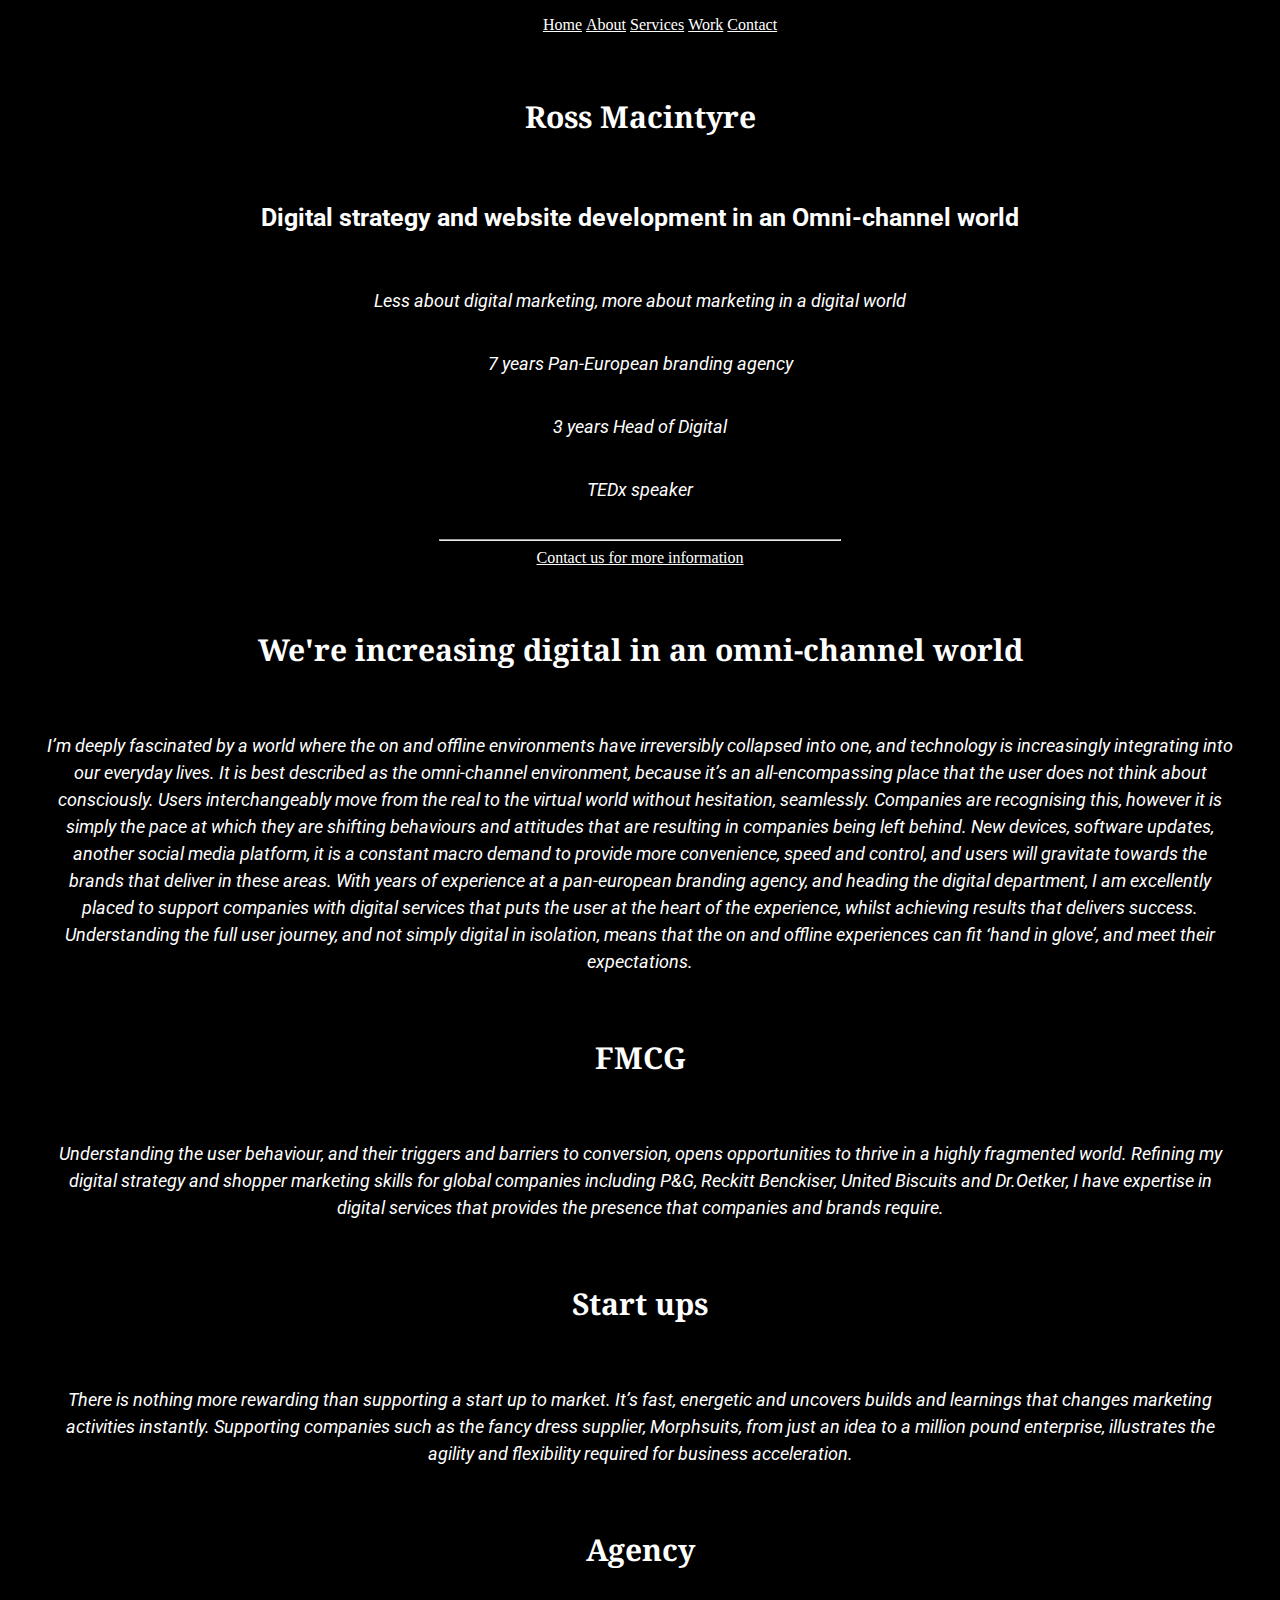
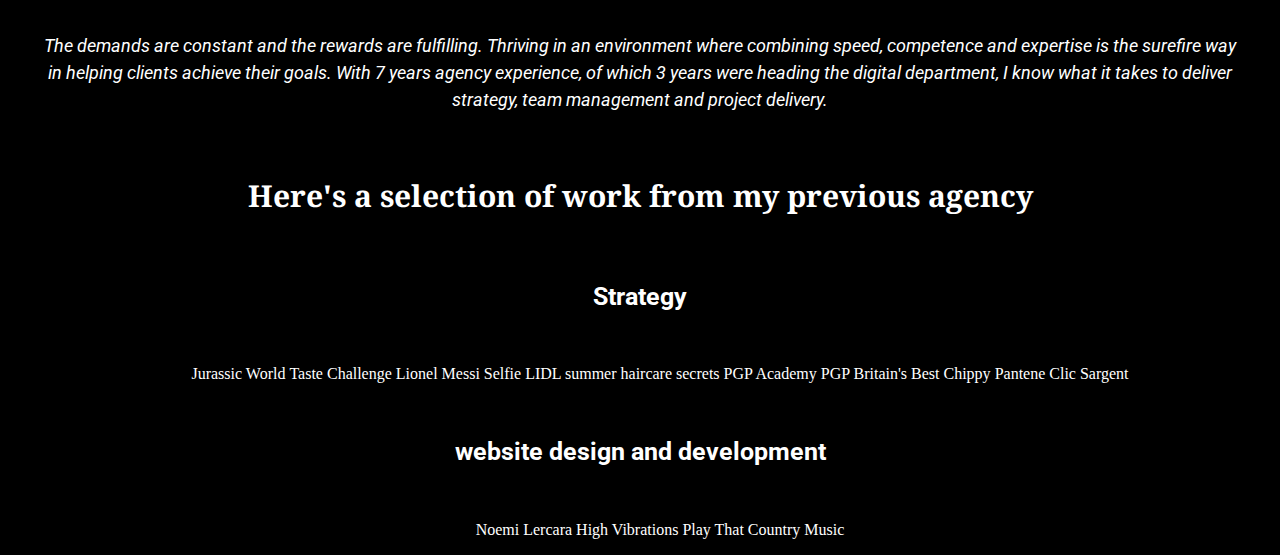
==== unit_4/index.html @ 25f8ea5f "content update" ====
<!DOCTYPE html>
<html>
<head>
	<title>Cool Blue Digital Consultancy</title>
	<link rel="stylesheet" type="text/css" href="css/style.css">
</head>
<body>
<ul>
  	<li><a href="#home">Home</a></li>
  	<li><a href="#about">About</a></li>
  	<li><a href="#services">Services</a></li>
  	<li><a href="#work">Work</a></li>
  	<li><a href="#contact">Contact</a></li>
</ul>
<h1>Ross Macintyre</h1>
<h2>Digital strategy and website development in an Omni-channel world</h2>
<p>Less about digital marketing, more about marketing in a digital world</p>
<p>7 years Pan-European branding agency</p>
<p>3 years Head of Digital</p>
<p>TEDx speaker</p>
<hr>
<a href="mailto:macintyrepr@hotmail.com?Subject=Hello%20there!">Contact us for more information</a>
<title>About</title>
<h1>We're increasing digital in an omni-channel world</h1>
<p>I’m deeply fascinated by a world where the on and offline environments have irreversibly collapsed into one, and technology is increasingly integrating into our everyday lives. 
It is best described as the omni-channel environment, because it’s an all-encompassing place that the user does not think about consciously. Users interchangeably move from the real to the virtual world without hesitation, seamlessly. Companies are recognising this, however it is simply the pace at which they are shifting behaviours and attitudes that are resulting in companies being left behind. New devices, software updates, another social media platform, it is a constant macro demand to provide more convenience, speed and control, and users will gravitate towards the brands that deliver in these areas.  
With years of experience at a pan-european branding agency, and heading the digital department, I am excellently placed to support companies with digital services that puts the user at the heart of the experience, whilst achieving results that delivers success. Understanding the full user journey, and not simply digital in isolation, means that the on and offline experiences can fit ‘hand in glove’, and meet their expectations.</p>
<title>Services</title>
<h1>FMCG</h1>
<p>Understanding the user behaviour, and their triggers and barriers to conversion, opens opportunities to thrive in a highly fragmented world. Refining my digital strategy and shopper marketing skills for global companies including P&G, Reckitt Benckiser, United Biscuits and Dr.Oetker, I have expertise in digital services that provides the presence that companies and brands require.</p>
<H1>Start ups</H1>
<p>There is nothing more rewarding than supporting a start up to market. It’s fast, energetic and uncovers builds and learnings that changes marketing activities instantly. Supporting companies such as the fancy dress supplier, Morphsuits, from just an idea to a million pound enterprise, illustrates the agility and flexibility required for business acceleration.</p>
<h1>Agency</h1>
<p>The demands are constant and the rewards are fulfilling. Thriving in an environment where combining speed, competence and expertise is the surefire way in helping clients achieve their goals. With 7 years agency experience, of which 3 years were heading the digital department, I know what it takes to deliver strategy, team management and project delivery.</p>
<title>Work</title>
<h1>Here's a selection of work from my previous agency</h1>
<h2>Strategy</h2>
<ol type="1">
  <li>Jurassic World</li>
  <li>Taste Challenge</li>
  <li>Lionel Messi Selfie</li>
  <li>LIDL summer haircare secrets</li>
  <li>PGP Academy</li>
  <li>PGP Britain's Best Chippy</li>
  <li>Pantene Clic Sargent</li>
</ol>
<h2>website design and development</h2>
<ol type="1">
  <li>Noemi Lercara</li>
  <li>High Vibrations</li>
  <li>Play That Country Music</li>
</body>
</html>
---- unit_4/css/style.css ----
@import url(https://fonts.googleapis.com/css?family=Roboto);
@import url(https://fonts.googleapis.com/css?family=Droid+Serif);
body {
	text-align: center;
	background: url("https://images.unsplash.com/photo-1431932441182-250651654c23?q=80&fm=jpg&s=dbb6cf32be2308d75f305480c96dcff8");
	background-position: center;
	background-repeat: no-repeat;
	background-size: cover;
	color: #fff;
	background-color: #000;
}
h1 {
	font-size: 30px;
	line-height: 1.5em;
	margin: 2em;
	font-family: 'Droid Serif', sans-serif;
}
h2 {
	font-size: 25px;
	line-height: 1.5em;
	margin: 2em;
	font-family: Roboto, sans-serif;
}
p {
	font-size: 18px;
	line-height: 1.5em;
	margin: 2em;
	font-style: italic;
	font-family: Roboto, sans-serif;
}
li {
    display: inline;
}
a {
    color: #fff;
}
hr {
	width: 400px;
}
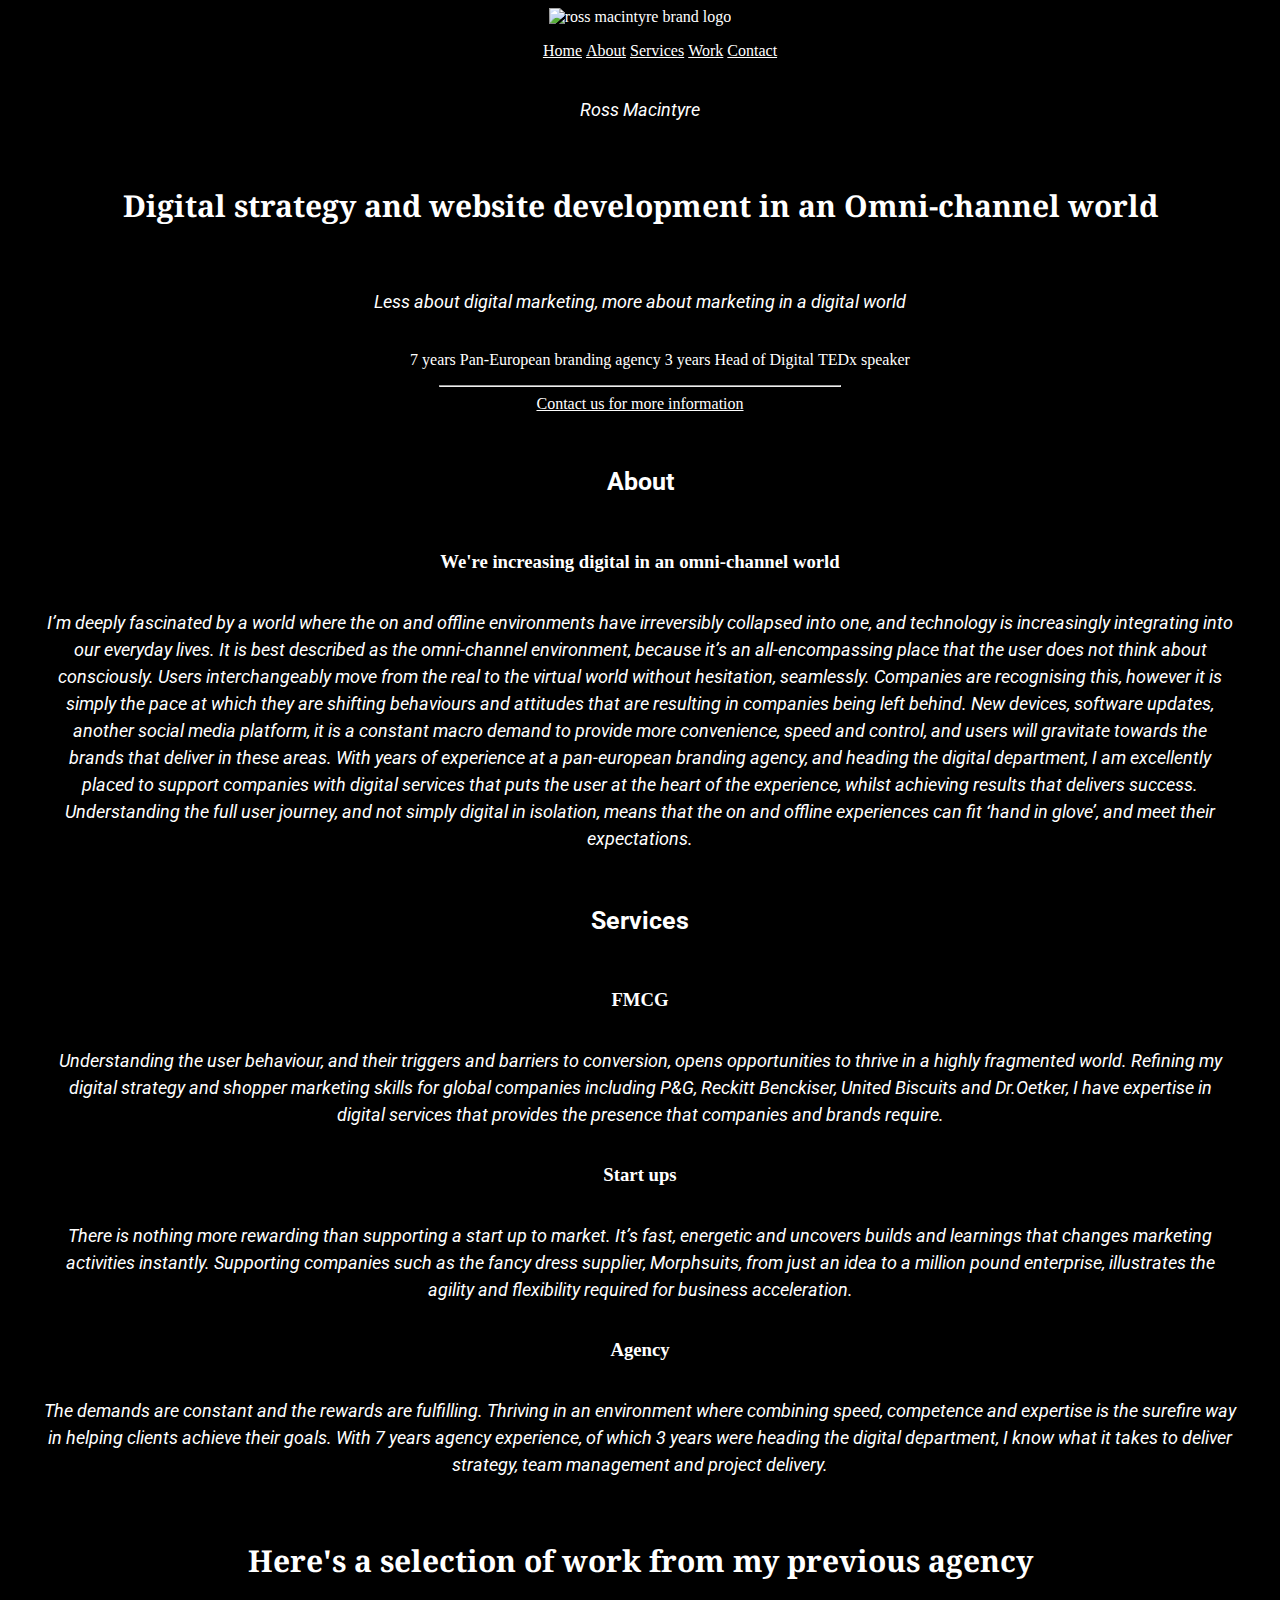
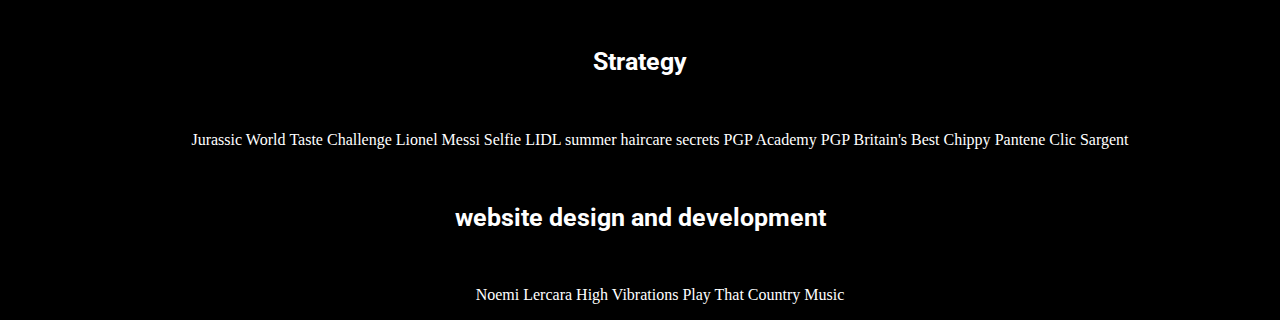
==== commit 752fdc65: "Update index.html" ====
--- a/unit_4/index.html
+++ b/unit_4/index.html
@@ -1,53 +1,72 @@
 <!DOCTYPE html>
 <html>
 <head>
-	<title>Cool Blue Digital Consultancy</title>
+	<meta charset="utf-8">
+	<title>Ross Macintyre — digital freelance</title>
 	<link rel="stylesheet" type="text/css" href="css/style.css">
 </head>
 <body>
-<ul>
-  	<li><a href="#home">Home</a></li>
-  	<li><a href="#about">About</a></li>
-  	<li><a href="#services">Services</a></li>
-  	<li><a href="#work">Work</a></li>
-  	<li><a href="#contact">Contact</a></li>
-</ul>
-<h1>Ross Macintyre</h1>
-<h2>Digital strategy and website development in an Omni-channel world</h2>
-<p>Less about digital marketing, more about marketing in a digital world</p>
-<p>7 years Pan-European branding agency</p>
-<p>3 years Head of Digital</p>
-<p>TEDx speaker</p>
-<hr>
-<a href="mailto:macintyrepr@hotmail.com?Subject=Hello%20there!">Contact us for more information</a>
-<title>About</title>
-<h1>We're increasing digital in an omni-channel world</h1>
-<p>I’m deeply fascinated by a world where the on and offline environments have irreversibly collapsed into one, and technology is increasingly integrating into our everyday lives. 
-It is best described as the omni-channel environment, because it’s an all-encompassing place that the user does not think about consciously. Users interchangeably move from the real to the virtual world without hesitation, seamlessly. Companies are recognising this, however it is simply the pace at which they are shifting behaviours and attitudes that are resulting in companies being left behind. New devices, software updates, another social media platform, it is a constant macro demand to provide more convenience, speed and control, and users will gravitate towards the brands that deliver in these areas.  
-With years of experience at a pan-european branding agency, and heading the digital department, I am excellently placed to support companies with digital services that puts the user at the heart of the experience, whilst achieving results that delivers success. Understanding the full user journey, and not simply digital in isolation, means that the on and offline experiences can fit ‘hand in glove’, and meet their expectations.</p>
-<title>Services</title>
-<h1>FMCG</h1>
-<p>Understanding the user behaviour, and their triggers and barriers to conversion, opens opportunities to thrive in a highly fragmented world. Refining my digital strategy and shopper marketing skills for global companies including P&G, Reckitt Benckiser, United Biscuits and Dr.Oetker, I have expertise in digital services that provides the presence that companies and brands require.</p>
-<H1>Start ups</H1>
-<p>There is nothing more rewarding than supporting a start up to market. It’s fast, energetic and uncovers builds and learnings that changes marketing activities instantly. Supporting companies such as the fancy dress supplier, Morphsuits, from just an idea to a million pound enterprise, illustrates the agility and flexibility required for business acceleration.</p>
-<h1>Agency</h1>
-<p>The demands are constant and the rewards are fulfilling. Thriving in an environment where combining speed, competence and expertise is the surefire way in helping clients achieve their goals. With 7 years agency experience, of which 3 years were heading the digital department, I know what it takes to deliver strategy, team management and project delivery.</p>
-<title>Work</title>
-<h1>Here's a selection of work from my previous agency</h1>
-<h2>Strategy</h2>
-<ol type="1">
-  <li>Jurassic World</li>
-  <li>Taste Challenge</li>
-  <li>Lionel Messi Selfie</li>
-  <li>LIDL summer haircare secrets</li>
-  <li>PGP Academy</li>
-  <li>PGP Britain's Best Chippy</li>
-  <li>Pantene Clic Sargent</li>
-</ol>
-<h2>website design and development</h2>
-<ol type="1">
-  <li>Noemi Lercara</li>
-  <li>High Vibrations</li>
-  <li>Play That Country Music</li>
+	<header>
+		<img src="image/rm_logo_black.png" alt="ross macintyre brand logo">
+		<nav>
+			<ul>
+			  	<li><a href="#home">Home</a></li>
+			  	<li><a href="#about">About</a></li>
+			  	<li><a href="#services">Services</a></li>
+			  	<li><a href="#work">Work</a></li>
+			  	<li><a href="#contact">Contact</a></li>
+			</ul>
+		</nav>
+	</header>
+	<section id="intro">
+		<p class="logo">Ross Macintyre</p>
+		<h1>Digital strategy and website development in an Omni-channel world</h1>
+		<p>Less about digital marketing, more about marketing in a digital world</p>
+		<ul style="list-style-type:none">
+			<li>7 years Pan-European branding agency</li>
+			<li>3 years Head of Digital</li>
+			<li>TEDx speaker</li>
+		</ul>
+		<hr>
+		<a href="mailto:macintyrepr@hotmail.com?Subject=Hello%20there!">Contact us for more information</a>
+	</section>
+	<section id="about">
+		<h2>About</h2>
+		<h3>We're increasing digital in an omni-channel world</h3>
+		<p>I’m deeply fascinated by a world where the on and offline environments have irreversibly collapsed into one, and technology is increasingly integrating into our everyday lives. It is best described as the omni-channel environment, because it’s an all-encompassing place that the user does not think about consciously. Users interchangeably move from the real to the virtual world without hesitation, seamlessly. Companies are recognising this, however it is simply the pace at which they are shifting behaviours and attitudes that are resulting in companies being left behind. New devices, software updates, another social media platform, it is a constant macro demand to provide more convenience, speed and control, and users will gravitate towards the brands that deliver in these areas. With years of experience at a pan-european branding agency, and heading the digital department, I am excellently placed to support companies with digital services that puts the user at the heart of the experience, whilst achieving results that delivers success. Understanding the full user journey, and not simply digital in isolation, means that the on and offline experiences can fit ‘hand in glove’, and meet their expectations.</p>
+	</section>
+	<section id="services">
+		<h2>Services</h2>
+		<section>
+			<h3>FMCG</h3>
+			<p>Understanding the user behaviour, and their triggers and barriers to conversion, opens opportunities to thrive in a highly fragmented world. Refining my digital strategy and shopper marketing skills for global companies including P&G, Reckitt Benckiser, United Biscuits and Dr.Oetker, I have expertise in digital services that provides the presence that companies and brands require.</p>
+		</section>
+		<section>
+			<h3>Start ups</h3>
+			<p>There is nothing more rewarding than supporting a start up to market. It’s fast, energetic and uncovers builds and learnings that changes marketing activities instantly. Supporting companies such as the fancy dress supplier, Morphsuits, from just an idea to a million pound enterprise, illustrates the agility and flexibility required for business acceleration.</p>
+		</section>
+		<section>
+			<h3>Agency</h3>
+			<p>The demands are constant and the rewards are fulfilling. Thriving in an environment where combining speed, competence and expertise is the surefire way in helping clients achieve their goals. With 7 years agency experience, of which 3 years were heading the digital department, I know what it takes to deliver strategy, team management and project delivery.</p>
+		</section>
+	</section>
+	<title>Work</title>
+	<h1>Here's a selection of work from my previous agency</h1>
+	<h2>Strategy</h2>
+	<ol type="1">
+		<li>Jurassic World</li>
+		<li>Taste Challenge</li>
+		<li>Lionel Messi Selfie</li>
+		<li>LIDL summer haircare secrets</li>
+		<li>PGP Academy</li>
+		<li>PGP Britain's Best Chippy</li>
+		<li>Pantene Clic Sargent</li>
+	</ol>
+	<h2>website design and development</h2>
+	<ol type="1">
+		<li>Noemi Lercara</li>
+		<li>High Vibrations</li>
+		<li>Play That Country Music</li>
+	</ol>
 </body>
 </html>
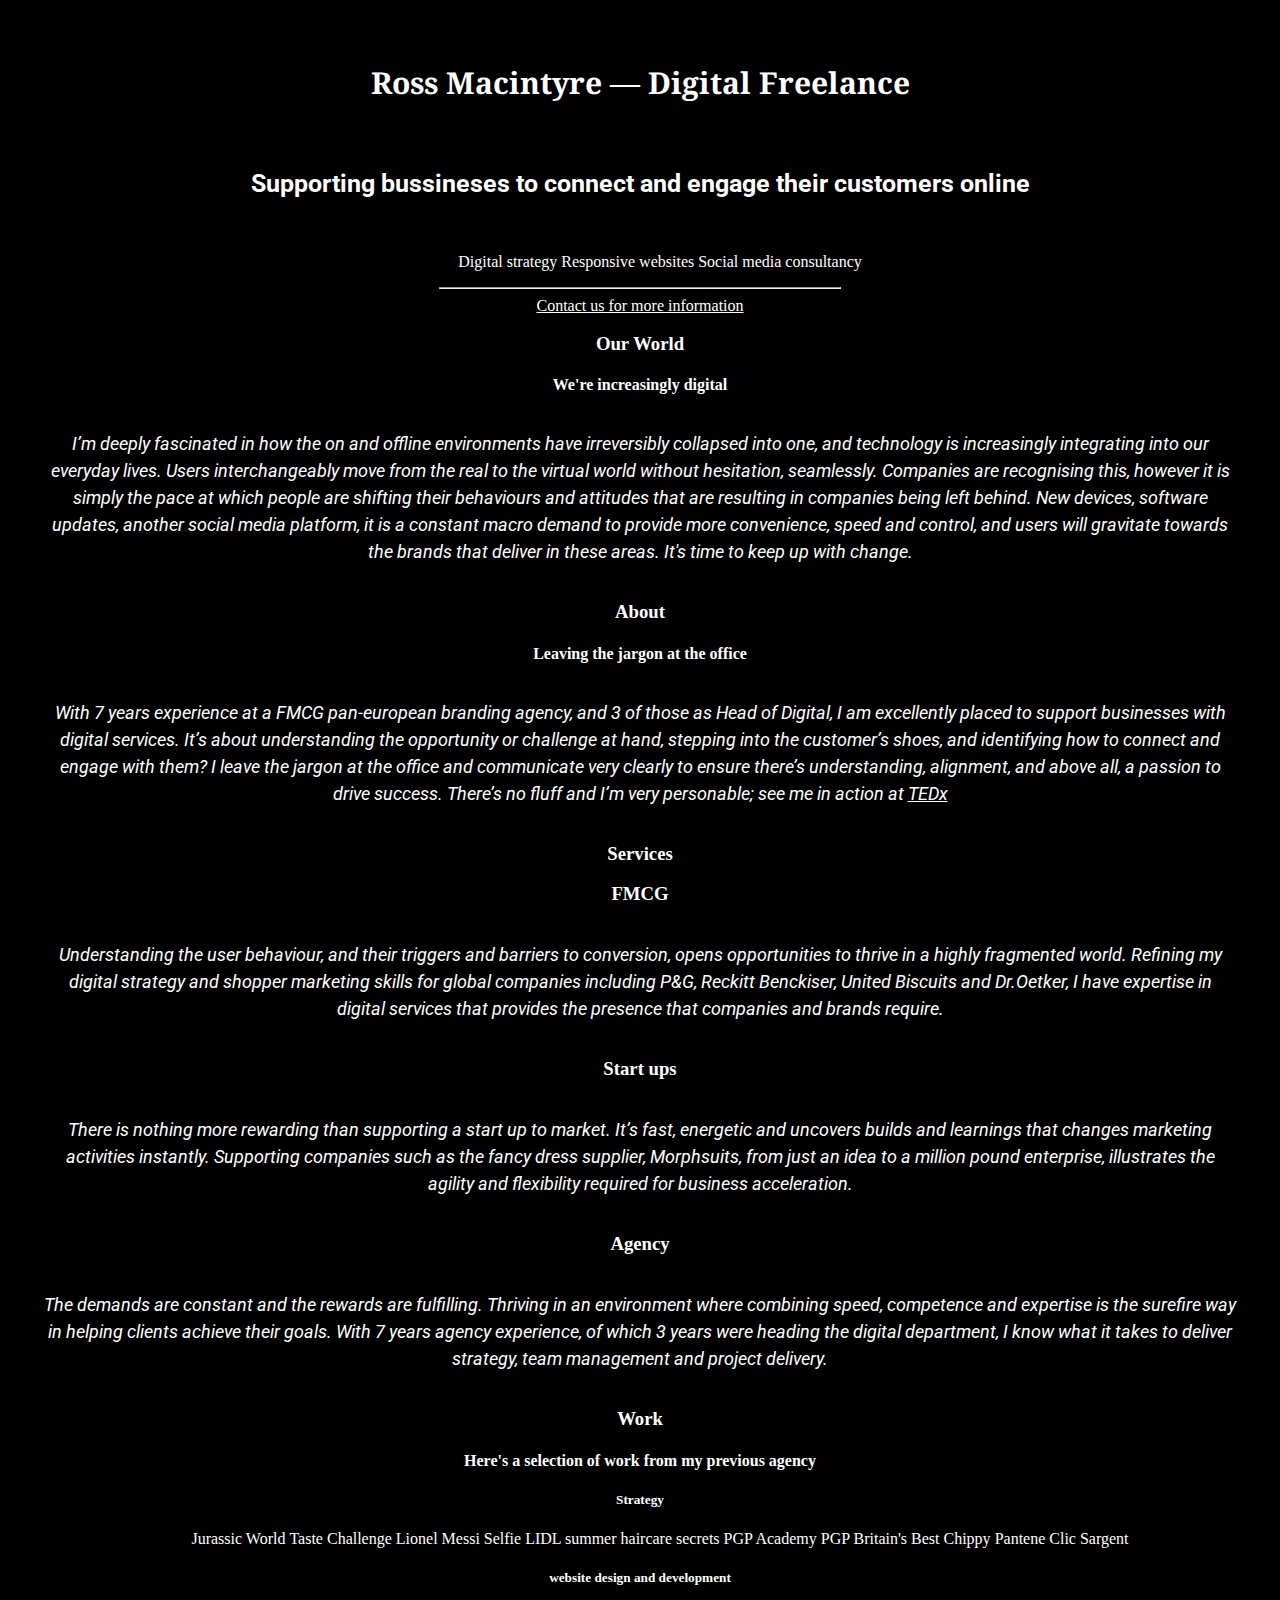
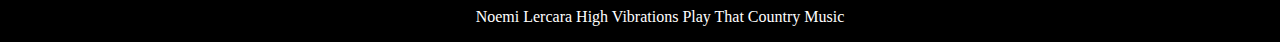
==== commit 246fdabe: "HTML updates" ====
--- a/unit_4/index.html
+++ b/unit_4/index.html
@@ -2,41 +2,40 @@
 <html>
 <head>
 	<meta charset="utf-8">
-	<title>Ross Macintyre — digital freelance</title>
+	<title>Ross Macintyre — Digital Freelance</title>
 	<link rel="stylesheet" type="text/css" href="css/style.css">
 </head>
+
 <body>
-	<header>
-		<img src="image/rm_logo_black.png" alt="ross macintyre brand logo">
-		<nav>
-			<ul>
-			  	<li><a href="#home">Home</a></li>
-			  	<li><a href="#about">About</a></li>
-			  	<li><a href="#services">Services</a></li>
-			  	<li><a href="#work">Work</a></li>
-			  	<li><a href="#contact">Contact</a></li>
-			</ul>
-		</nav>
-	</header>
+<header>
+	<h1>Ross Macintyre — Digital Freelance</h1>
+	<h2>Supporting bussineses to connect and engage their customers online</h2>
+</header>
+
 	<section id="intro">
-		<p class="logo">Ross Macintyre</p>
-		<h1>Digital strategy and website development in an Omni-channel world</h1>
-		<p>Less about digital marketing, more about marketing in a digital world</p>
 		<ul style="list-style-type:none">
-			<li>7 years Pan-European branding agency</li>
-			<li>3 years Head of Digital</li>
-			<li>TEDx speaker</li>
+			<li>Digital strategy</li>
+			<li>Responsive websites</li>
+			<li>Social media consultancy</li>
 		</ul>
 		<hr>
 		<a href="mailto:macintyrepr@hotmail.com?Subject=Hello%20there!">Contact us for more information</a>
 	</section>
+
+	<section id="world">
+		<h3>Our World</h3>
+		<h4>We're increasingly digital</h4>
+		<p>I’m deeply fascinated in how the on and offline environments have irreversibly collapsed into one, and technology is increasingly integrating into our everyday lives. Users interchangeably move from the real to the virtual world without hesitation, seamlessly. Companies are recognising this, however it is simply the pace at which people are shifting their behaviours and attitudes that are resulting in companies being left behind. New devices, software updates, another social media platform, it is a constant macro demand to provide more convenience, speed and control, and users will gravitate towards the brands that deliver in these areas. It's time to keep up with change.</p>
+	</section>
+
 	<section id="about">
-		<h2>About</h2>
-		<h3>We're increasing digital in an omni-channel world</h3>
-		<p>I’m deeply fascinated by a world where the on and offline environments have irreversibly collapsed into one, and technology is increasingly integrating into our everyday lives. It is best described as the omni-channel environment, because it’s an all-encompassing place that the user does not think about consciously. Users interchangeably move from the real to the virtual world without hesitation, seamlessly. Companies are recognising this, however it is simply the pace at which they are shifting behaviours and attitudes that are resulting in companies being left behind. New devices, software updates, another social media platform, it is a constant macro demand to provide more convenience, speed and control, and users will gravitate towards the brands that deliver in these areas. With years of experience at a pan-european branding agency, and heading the digital department, I am excellently placed to support companies with digital services that puts the user at the heart of the experience, whilst achieving results that delivers success. Understanding the full user journey, and not simply digital in isolation, means that the on and offline experiences can fit ‘hand in glove’, and meet their expectations.</p>
+		<h3>About</h3>
+		<h4>Leaving the jargon at the office</h4>
+		<p>With 7 years experience at a FMCG pan-european branding agency, and 3 of those as Head of Digital, I am excellently placed to support businesses with digital services. It’s about understanding the opportunity or challenge at hand, stepping into the customer’s shoes, and identifying how to connect and engage with them? I leave the jargon at the office and communicate very clearly to ensure there’s understanding, alignment, and above all, a passion to drive success. There’s no fluff and I’m very personable; see me in action at <a href="https://www.youtube.com/watch?v=lwJt2CD-b2U">TEDx</a></p>
 	</section>
+
 	<section id="services">
-		<h2>Services</h2>
+		<h3>Services</h3>
 		<section>
 			<h3>FMCG</h3>
 			<p>Understanding the user behaviour, and their triggers and barriers to conversion, opens opportunities to thrive in a highly fragmented world. Refining my digital strategy and shopper marketing skills for global companies including P&G, Reckitt Benckiser, United Biscuits and Dr.Oetker, I have expertise in digital services that provides the presence that companies and brands require.</p>
@@ -49,24 +48,26 @@
 			<h3>Agency</h3>
 			<p>The demands are constant and the rewards are fulfilling. Thriving in an environment where combining speed, competence and expertise is the surefire way in helping clients achieve their goals. With 7 years agency experience, of which 3 years were heading the digital department, I know what it takes to deliver strategy, team management and project delivery.</p>
 		</section>
+	
+	<section id="work">
+		<h3>Work</h3>
+		<h4>Here's a selection of work from my previous agency</h4>
+		<h5>Strategy</h5>
+			<ol type="1">
+				<li>Jurassic World</li>
+				<li>Taste Challenge</li>
+				<li>Lionel Messi Selfie</li>
+				<li>LIDL summer haircare secrets</li>
+				<li>PGP Academy</li>
+				<li>PGP Britain's Best Chippy</li>
+				<li>Pantene Clic Sargent</li>
+			</ol>
+		<h5>website design and development</h5>
+			<ol type="1">
+				<li>Noemi Lercara</li>
+				<li>High Vibrations</li>
+				<li>Play That Country Music</li>
+			</ol>
 	</section>
-	<title>Work</title>
-	<h1>Here's a selection of work from my previous agency</h1>
-	<h2>Strategy</h2>
-	<ol type="1">
-		<li>Jurassic World</li>
-		<li>Taste Challenge</li>
-		<li>Lionel Messi Selfie</li>
-		<li>LIDL summer haircare secrets</li>
-		<li>PGP Academy</li>
-		<li>PGP Britain's Best Chippy</li>
-		<li>Pantene Clic Sargent</li>
-	</ol>
-	<h2>website design and development</h2>
-	<ol type="1">
-		<li>Noemi Lercara</li>
-		<li>High Vibrations</li>
-		<li>Play That Country Music</li>
-	</ol>
 </body>
 </html>
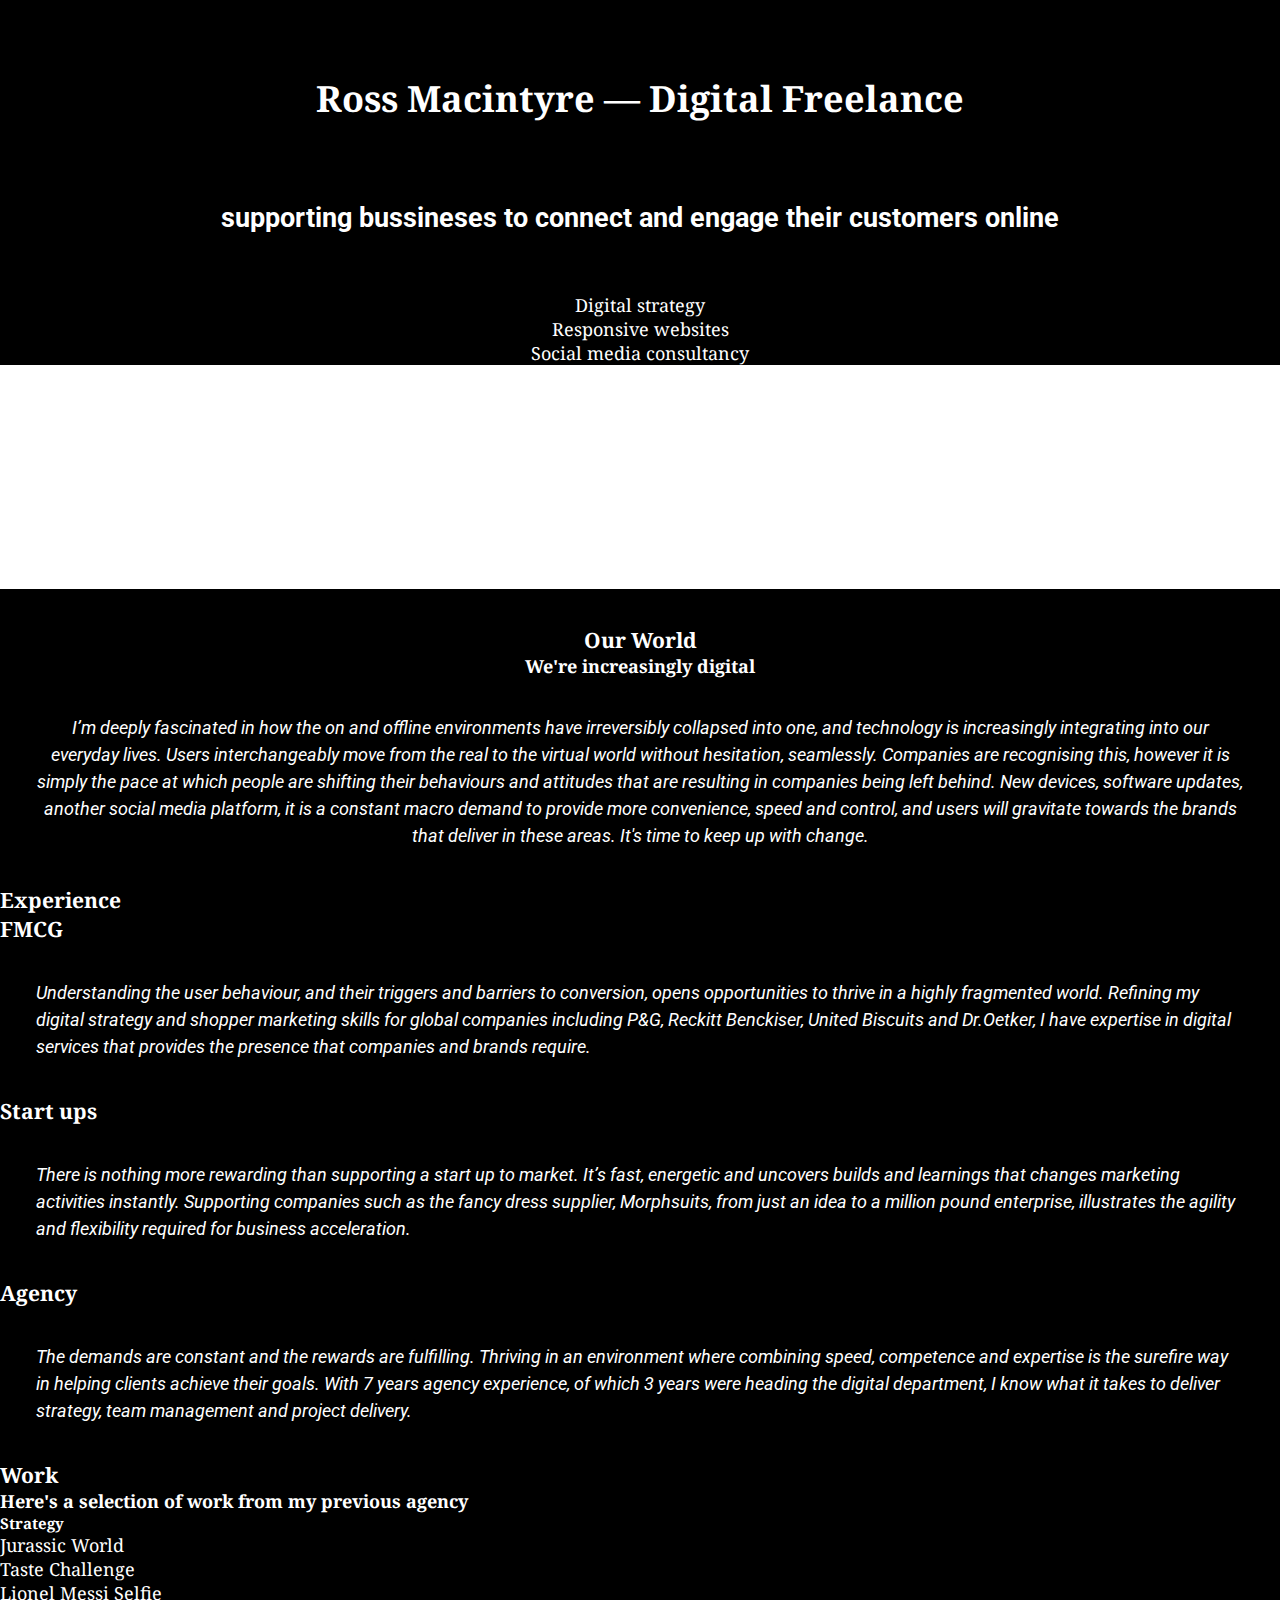
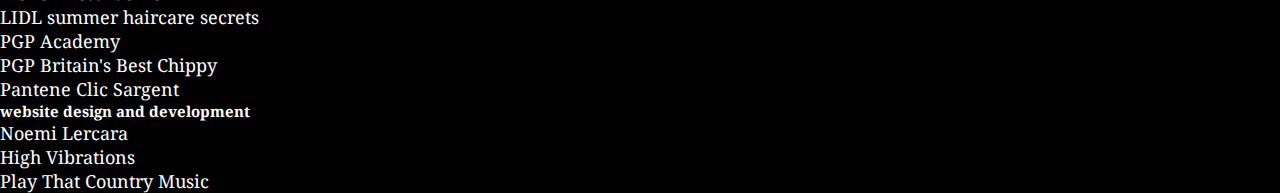
==== commit 3c8787e3: "update" ====
--- a/unit_4/index.html
+++ b/unit_4/index.html
@@ -7,48 +7,47 @@
 </head>
 
 <body>
-<header>
-	<h1>Ross Macintyre — Digital Freelance</h1>
-	<h2>Supporting bussineses to connect and engage their customers online</h2>
-</header>
-
-	<section id="intro">
-		<ul style="list-style-type:none">
-			<li>Digital strategy</li>
-			<li>Responsive websites</li>
-			<li>Social media consultancy</li>
-		</ul>
-		<hr>
-		<a href="mailto:macintyrepr@hotmail.com?Subject=Hello%20there!">Contact us for more information</a>
+	<section id="splash">
+		<div>
+			<header>
+				<h1>Ross Macintyre — Digital Freelance</h1>
+				<h2>supporting bussineses to connect and engage their customers online</h2>
+				<ul style="list-style-type:none">
+					<li>Digital strategy</li>
+					<li>Responsive websites</li>
+					<li>Social media consultancy</li>
+				</ul>
+			</header>
+		</div>
 	</section>
-
+		<section id="about">
+		<h3>About</h3>
+		<h4>Leaving the jargon at the office</h4>
+		<p>With 7 years experience at a FMCG pan-european branding agency, and 3 of those as Head of Digital, I am excellently placed to support businesses with digital services. It’s about understanding the opportunity or challenge at hand, stepping into the customer’s shoes, and identifying how to connect and engage with them? I leave the jargon at the office and communicate very clearly to ensure there’s understanding, alignment, and above all, a passion to drive success. There’s no fluff and I’m very personable; see me in action at <a href="https://www.youtube.com/watch?v=lwJt2CD-b2U">TEDx</a></p>
+	</section>
 	<section id="world">
 		<h3>Our World</h3>
 		<h4>We're increasingly digital</h4>
 		<p>I’m deeply fascinated in how the on and offline environments have irreversibly collapsed into one, and technology is increasingly integrating into our everyday lives. Users interchangeably move from the real to the virtual world without hesitation, seamlessly. Companies are recognising this, however it is simply the pace at which people are shifting their behaviours and attitudes that are resulting in companies being left behind. New devices, software updates, another social media platform, it is a constant macro demand to provide more convenience, speed and control, and users will gravitate towards the brands that deliver in these areas. It's time to keep up with change.</p>
 	</section>
-
-	<section id="about">
-		<h3>About</h3>
-		<h4>Leaving the jargon at the office</h4>
-		<p>With 7 years experience at a FMCG pan-european branding agency, and 3 of those as Head of Digital, I am excellently placed to support businesses with digital services. It’s about understanding the opportunity or challenge at hand, stepping into the customer’s shoes, and identifying how to connect and engage with them? I leave the jargon at the office and communicate very clearly to ensure there’s understanding, alignment, and above all, a passion to drive success. There’s no fluff and I’m very personable; see me in action at <a href="https://www.youtube.com/watch?v=lwJt2CD-b2U">TEDx</a></p>
-	</section>
-
-	<section id="services">
-		<h3>Services</h3>
-		<section>
-			<h3>FMCG</h3>
-			<p>Understanding the user behaviour, and their triggers and barriers to conversion, opens opportunities to thrive in a highly fragmented world. Refining my digital strategy and shopper marketing skills for global companies including P&G, Reckitt Benckiser, United Biscuits and Dr.Oetker, I have expertise in digital services that provides the presence that companies and brands require.</p>
+	<section id="Experience">
+			<div class="clearfix">
+				<section class="columns">
+				<h3>Experience</h3>
+				<section>
+					<h3>FMCG</h3>
+					<p>Understanding the user behaviour, and their triggers and barriers to conversion, opens opportunities to thrive in a highly fragmented world. Refining my digital strategy and shopper marketing skills for global companies including P&G, Reckitt Benckiser, United Biscuits and Dr.Oetker, I have expertise in digital services that provides the presence that companies and brands require.</p>
+				</section>
+				<section>
+					<h3>Start ups</h3>
+					<p>There is nothing more rewarding than supporting a start up to market. It’s fast, energetic and uncovers builds and learnings that changes marketing activities instantly. Supporting companies such as the fancy dress supplier, Morphsuits, from just an idea to a million pound enterprise, illustrates the agility and flexibility required for business acceleration.</p>
+				</section>
+				<section>
+					<h3>Agency</h3>
+					<p>The demands are constant and the rewards are fulfilling. Thriving in an environment where combining speed, competence and expertise is the surefire way in helping clients achieve their goals. With 7 years agency experience, of which 3 years were heading the digital department, I know what it takes to deliver strategy, team management and project delivery.</p>
+				</section>
+			</div>
 		</section>
-		<section>
-			<h3>Start ups</h3>
-			<p>There is nothing more rewarding than supporting a start up to market. It’s fast, energetic and uncovers builds and learnings that changes marketing activities instantly. Supporting companies such as the fancy dress supplier, Morphsuits, from just an idea to a million pound enterprise, illustrates the agility and flexibility required for business acceleration.</p>
-		</section>
-		<section>
-			<h3>Agency</h3>
-			<p>The demands are constant and the rewards are fulfilling. Thriving in an environment where combining speed, competence and expertise is the surefire way in helping clients achieve their goals. With 7 years agency experience, of which 3 years were heading the digital department, I know what it takes to deliver strategy, team management and project delivery.</p>
-		</section>
-	
 	<section id="work">
 		<h3>Work</h3>
 		<h4>Here's a selection of work from my previous agency</h4>
--- a/unit_4/css/style.css
+++ b/unit_4/css/style.css
@@ -1,25 +1,38 @@
 @import url(https://fonts.googleapis.com/css?family=Roboto);
 @import url(https://fonts.googleapis.com/css?family=Droid+Serif);
+* { margin:0; padding:0; box-sizing:border-box; }
 body {
-	text-align: center;
-	background: url("https://images.unsplash.com/photo-1431932441182-250651654c23?q=80&fm=jpg&s=dbb6cf32be2308d75f305480c96dcff8");
-	background-position: center;
-	background-repeat: no-repeat;
-	background-size: cover;
 	color: #fff;
 	background-color: #000;
+	font-family: 'Droid Serif', sans-serif;
+	font-size: 18px;
+}
+section#splash {
+	background-image: url("https://images.unsplash.com/uploads/14120938606568dde6e2b/c9e42240?q=80&fm=jpg&s=4a423cc155668e10492e68fffbbb5d9a");
+	background-size: cover;
+	text-align: center; 
+}
+section#about {
+	background-color: white;
+	text-align: center; 
+
+}
+section#world {
+	background-image: url("https://images.unsplash.com/12/sky.JPG?q=80&fm=jpg&s=467e67f1b4894f47901ea731905e1973");
+	text-align: center; 
+}
+h2, p {
+	font-family: Roboto, sans-serif;
 }
 h1 {
-	font-size: 30px;
+	font-size: 2em;
 	line-height: 1.5em;
 	margin: 2em;
-	font-family: 'Droid Serif', sans-serif;
 }
 h2 {
-	font-size: 25px;
+	font-size: 1.5em;
 	line-height: 1.5em;
 	margin: 2em;
-	font-family: Roboto, sans-serif;
 }
 p {
 	font-size: 18px;
@@ -29,11 +42,13 @@
 	font-family: Roboto, sans-serif;
 }
 li {
-    display: inline;
+    float: center;
 }
 a {
+    display: block;
+    width: 60px;
     color: #fff;
 }
 hr {
 	width: 400px;
-}+}
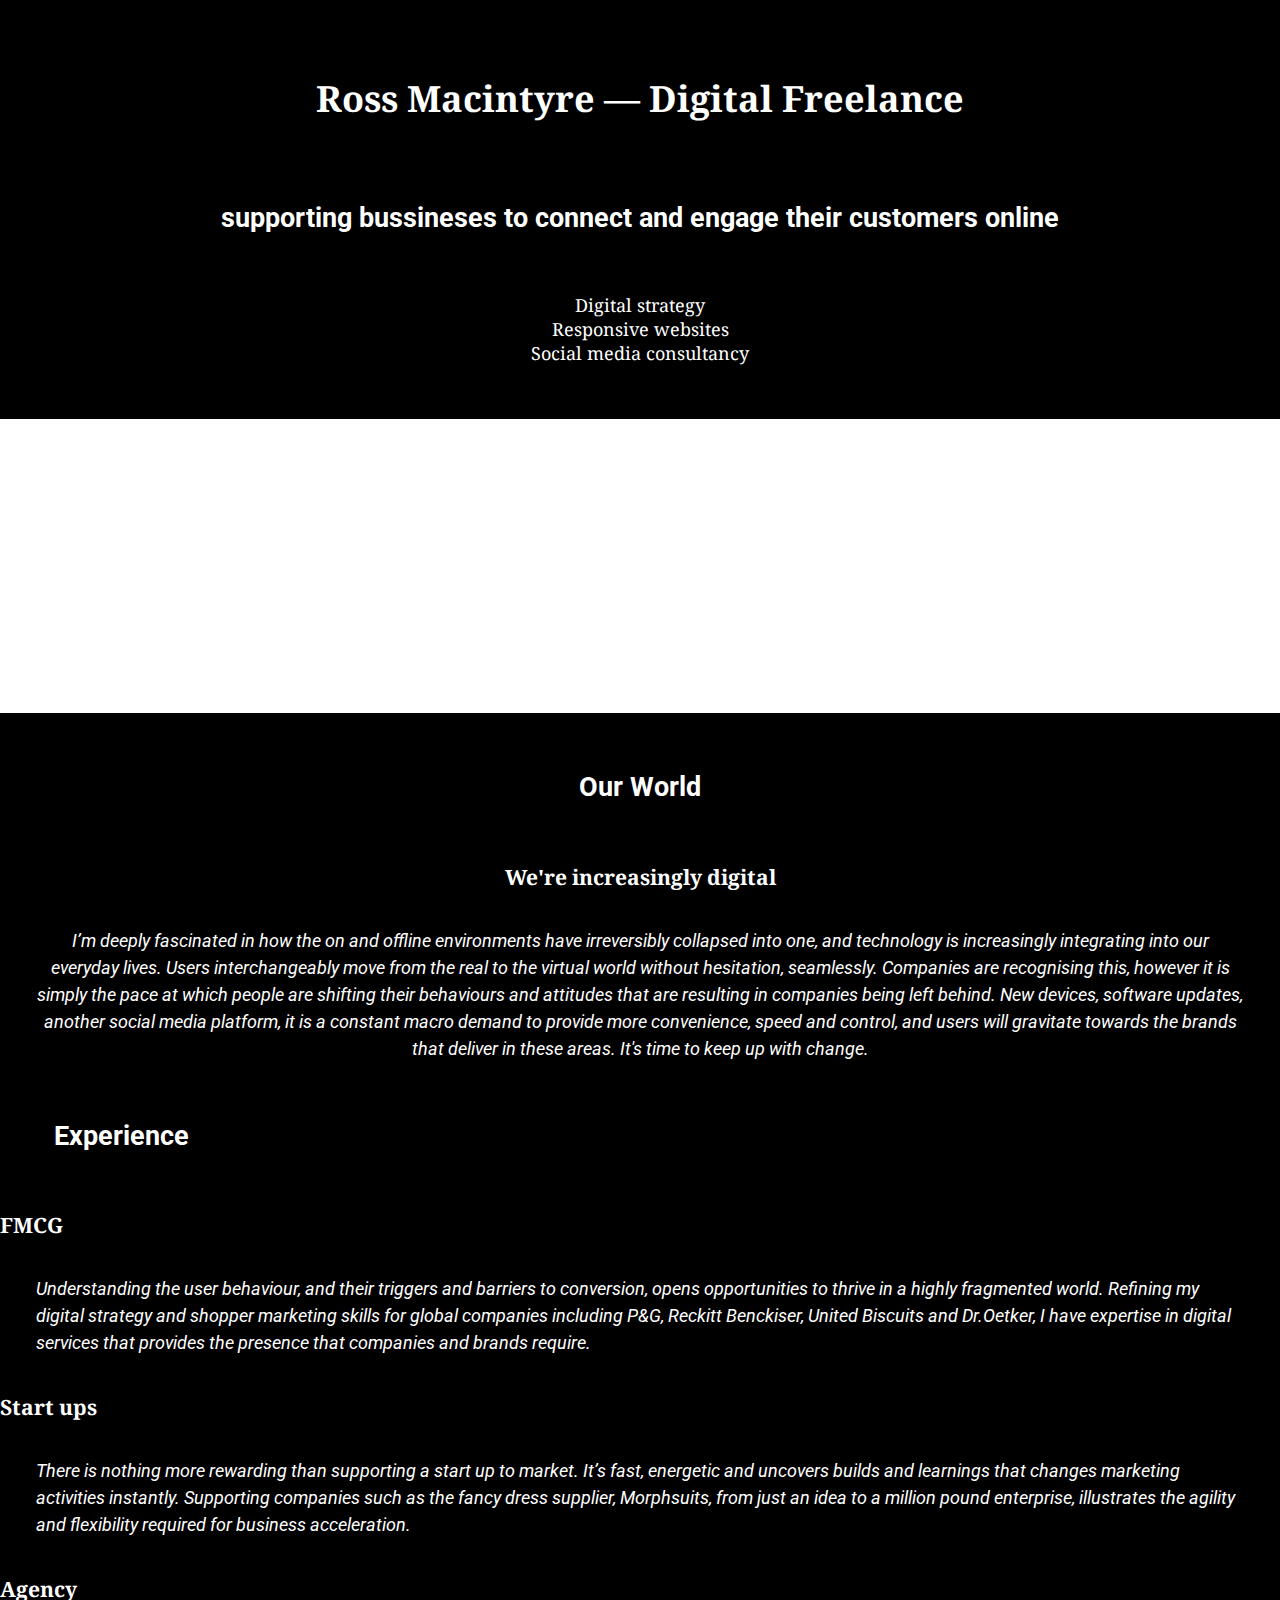
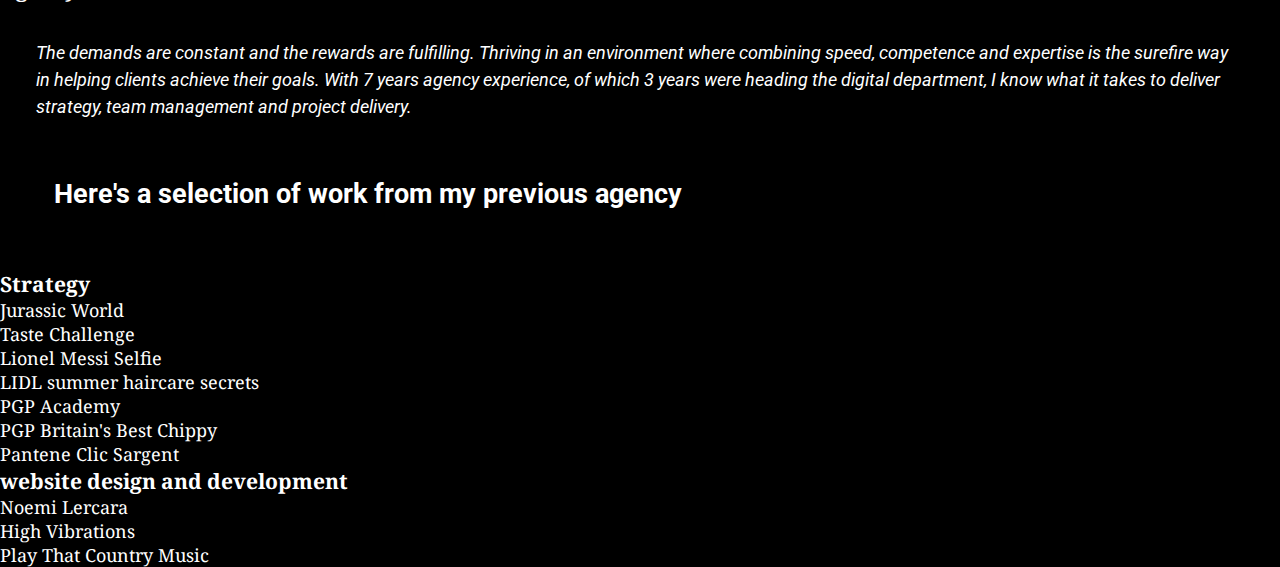
==== commit 44f1ac3e: "Update index.html" ====
--- a/unit_4/index.html
+++ b/unit_4/index.html
@@ -9,64 +9,70 @@
 <body>
 	<section id="splash">
 		<div>
-			<header>
-				<h1>Ross Macintyre — Digital Freelance</h1>
-				<h2>supporting bussineses to connect and engage their customers online</h2>
-				<ul style="list-style-type:none">
-					<li>Digital strategy</li>
-					<li>Responsive websites</li>
-					<li>Social media consultancy</li>
-				</ul>
-			</header>
+			<h1>Ross Macintyre — Digital Freelance</h1>
+			<h2>supporting bussineses to connect and engage their customers online</h2>
+			<ul style="list-style-type:none">
+				<li>Digital strategy</li>
+				<li>Responsive websites</li>
+				<li>Social media consultancy</li>
+			</ul>
 		</div>
 	</section>
-		<section id="about">
-		<h3>About</h3>
-		<h4>Leaving the jargon at the office</h4>
-		<p>With 7 years experience at a FMCG pan-european branding agency, and 3 of those as Head of Digital, I am excellently placed to support businesses with digital services. It’s about understanding the opportunity or challenge at hand, stepping into the customer’s shoes, and identifying how to connect and engage with them? I leave the jargon at the office and communicate very clearly to ensure there’s understanding, alignment, and above all, a passion to drive success. There’s no fluff and I’m very personable; see me in action at <a href="https://www.youtube.com/watch?v=lwJt2CD-b2U">TEDx</a></p>
+	<section id="about">
+		<div>
+			<h2>About</h2>
+			<h3>Leaving the jargon at the office</h3>
+			<p>With 7 years experience at a FMCG pan-european branding agency, and 3 of those as Head of Digital, I am excellently placed to support businesses with digital services. It’s about understanding the opportunity or challenge at hand, stepping into the customer’s shoes, and identifying how to connect and engage with them? I leave the jargon at the office and communicate very clearly to ensure there’s understanding, alignment, and above all, a passion to drive success. There’s no fluff and I’m very personable; see me in action at <a href="https://www.youtube.com/watch?v=lwJt2CD-b2U">TEDx</a></p>
+		</div>
 	</section>
 	<section id="world">
-		<h3>Our World</h3>
-		<h4>We're increasingly digital</h4>
-		<p>I’m deeply fascinated in how the on and offline environments have irreversibly collapsed into one, and technology is increasingly integrating into our everyday lives. Users interchangeably move from the real to the virtual world without hesitation, seamlessly. Companies are recognising this, however it is simply the pace at which people are shifting their behaviours and attitudes that are resulting in companies being left behind. New devices, software updates, another social media platform, it is a constant macro demand to provide more convenience, speed and control, and users will gravitate towards the brands that deliver in these areas. It's time to keep up with change.</p>
+		<div>
+			<h2>Our World</h2>
+			<h3>We're increasingly digital</h3>
+			<p>I’m deeply fascinated in how the on and offline environments have irreversibly collapsed into one, and technology is increasingly integrating into our everyday lives. Users interchangeably move from the real to the virtual world without hesitation, seamlessly. Companies are recognising this, however it is simply the pace at which people are shifting their behaviours and attitudes that are resulting in companies being left behind. New devices, software updates, another social media platform, it is a constant macro demand to provide more convenience, speed and control, and users will gravitate towards the brands that deliver in these areas. It's time to keep up with change.</p>
+		</div>
 	</section>
 	<section id="Experience">
-			<div class="clearfix">
-				<section class="columns">
-				<h3>Experience</h3>
-				<section>
-					<h3>FMCG</h3>
-					<p>Understanding the user behaviour, and their triggers and barriers to conversion, opens opportunities to thrive in a highly fragmented world. Refining my digital strategy and shopper marketing skills for global companies including P&G, Reckitt Benckiser, United Biscuits and Dr.Oetker, I have expertise in digital services that provides the presence that companies and brands require.</p>
-				</section>
-				<section>
-					<h3>Start ups</h3>
-					<p>There is nothing more rewarding than supporting a start up to market. It’s fast, energetic and uncovers builds and learnings that changes marketing activities instantly. Supporting companies such as the fancy dress supplier, Morphsuits, from just an idea to a million pound enterprise, illustrates the agility and flexibility required for business acceleration.</p>
-				</section>
-				<section>
-					<h3>Agency</h3>
-					<p>The demands are constant and the rewards are fulfilling. Thriving in an environment where combining speed, competence and expertise is the surefire way in helping clients achieve their goals. With 7 years agency experience, of which 3 years were heading the digital department, I know what it takes to deliver strategy, team management and project delivery.</p>
-				</section>
-			</div>
-		</section>
+		<div class="clearfix">
+			<h2>Experience</h2>
+			<section>
+				<h3>FMCG</h3>
+				<p>Understanding the user behaviour, and their triggers and barriers to conversion, opens opportunities to thrive in a highly fragmented world. Refining my digital strategy and shopper marketing skills for global companies including P&G, Reckitt Benckiser, United Biscuits and Dr.Oetker, I have expertise in digital services that provides the presence that companies and brands require.</p>
+			</section>
+			<section>
+				<h3>Start ups</h3>
+				<p>There is nothing more rewarding than supporting a start up to market. It’s fast, energetic and uncovers builds and learnings that changes marketing activities instantly. Supporting companies such as the fancy dress supplier, Morphsuits, from just an idea to a million pound enterprise, illustrates the agility and flexibility required for business acceleration.</p>
+			</section>
+			<section>
+				<h3>Agency</h3>
+				<p>The demands are constant and the rewards are fulfilling. Thriving in an environment where combining speed, competence and expertise is the surefire way in helping clients achieve their goals. With 7 years agency experience, of which 3 years were heading the digital department, I know what it takes to deliver strategy, team management and project delivery.</p>
+			</section>
+		</div>
+	</section>
 	<section id="work">
-		<h3>Work</h3>
-		<h4>Here's a selection of work from my previous agency</h4>
-		<h5>Strategy</h5>
-			<ol type="1">
-				<li>Jurassic World</li>
-				<li>Taste Challenge</li>
-				<li>Lionel Messi Selfie</li>
-				<li>LIDL summer haircare secrets</li>
-				<li>PGP Academy</li>
-				<li>PGP Britain's Best Chippy</li>
-				<li>Pantene Clic Sargent</li>
-			</ol>
-		<h5>website design and development</h5>
-			<ol type="1">
-				<li>Noemi Lercara</li>
-				<li>High Vibrations</li>
-				<li>Play That Country Music</li>
-			</ol>
+		<div>
+			<h2>Here's a selection of work from my previous agency</h2>
+			<section>
+				<h3>Strategy</h3>
+				<ol type="1">
+					<li>Jurassic World</li>
+					<li>Taste Challenge</li>
+					<li>Lionel Messi Selfie</li>
+					<li>LIDL summer haircare secrets</li>
+					<li>PGP Academy</li>
+					<li>PGP Britain's Best Chippy</li>
+					<li>Pantene Clic Sargent</li>
+				</ol>
+			</section>
+			<section>
+				<h3>website design and development</h3>
+				<ol type="1">
+					<li>Noemi Lercara</li>
+					<li>High Vibrations</li>
+					<li>Play That Country Music</li>
+				</ol>
+			</section>
+		</div>
 	</section>
 </body>
 </html>
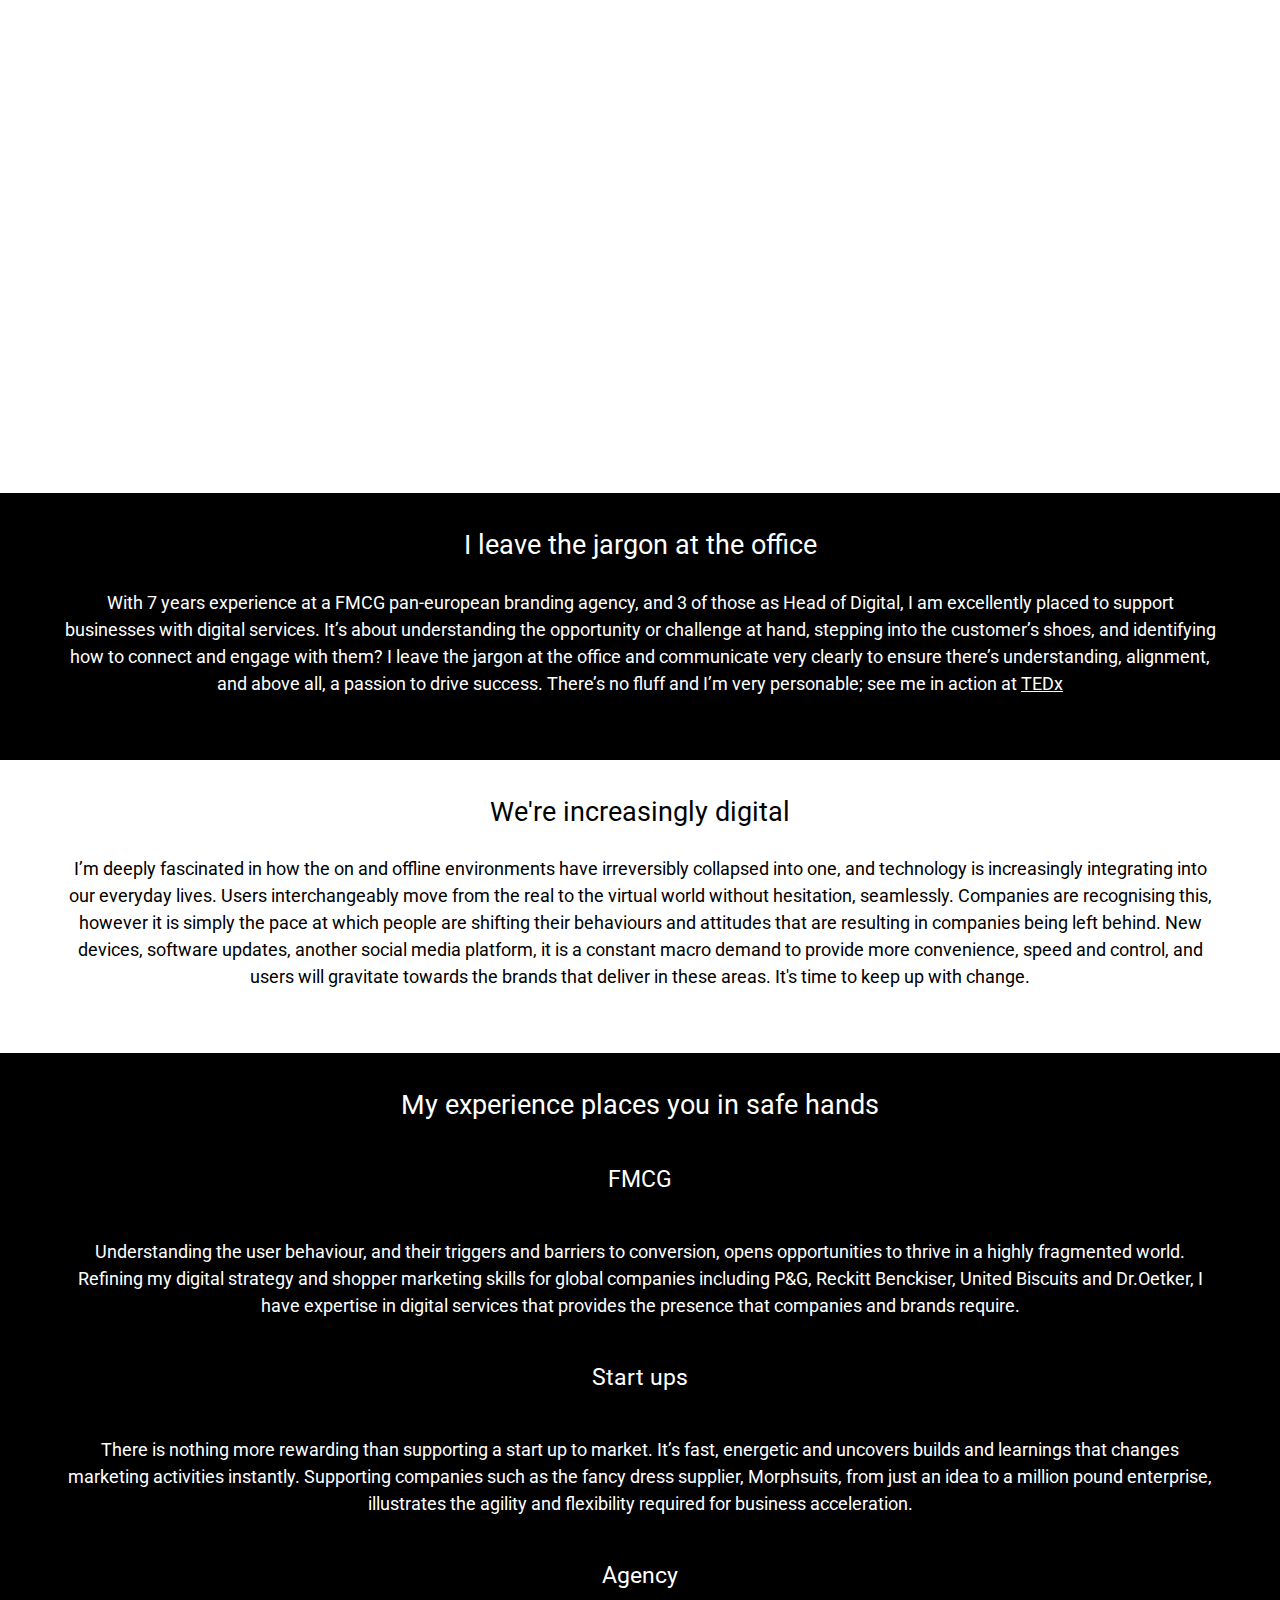
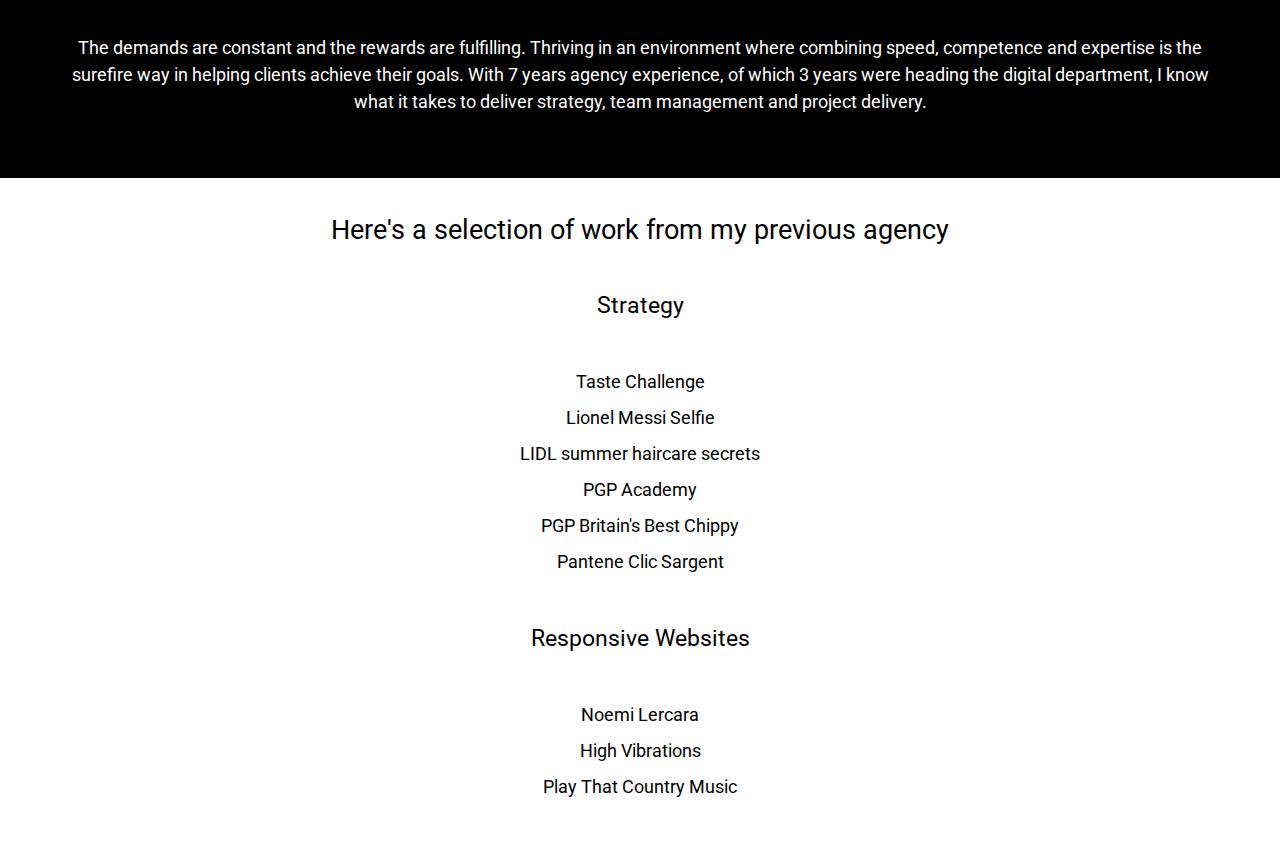
==== commit 055cc17e: "Ross portfolio update" ====
--- a/unit_4/index.html
+++ b/unit_4/index.html
@@ -3,14 +3,24 @@
 <head>
 	<meta charset="utf-8">
 	<title>Ross Macintyre — Digital Freelance</title>
-	<link rel="stylesheet" type="text/css" href="css/style.css">
+	<link rel="stylesheet" type="text/css" href="css/reset.css">
+  	<link rel="stylesheet" type="text/css" href="css/style.css">
+ 	 <link href="https://fonts.googleapis.com/css?family=Open+Sans:400,800" rel="stylesheet" type="text/css">
 </head>
 
 <body>
 	<section id="splash">
 		<div>
-			<h1>Ross Macintyre — Digital Freelance</h1>
-			<h2>supporting bussineses to connect and engage their customers online</h2>
+			<nav>
+				<a href="#">About</a>
+				<a href="#">Work</a>
+       			<a href="#">Contact</a>
+       	 		<a href="#">Blog</a>
+    		</nav>
+			<h1>Ross Macintyre</h1>
+			<section id="slogan">
+				<div>Digital freelance that connect and engage their customers online</div>
+			</section>
 			<ul style="list-style-type:none">
 				<li>Digital strategy</li>
 				<li>Responsive websites</li>
@@ -20,21 +30,19 @@
 	</section>
 	<section id="about">
 		<div>
-			<h2>About</h2>
-			<h3>Leaving the jargon at the office</h3>
+			<h2>I leave the jargon at the office</h2>
 			<p>With 7 years experience at a FMCG pan-european branding agency, and 3 of those as Head of Digital, I am excellently placed to support businesses with digital services. It’s about understanding the opportunity or challenge at hand, stepping into the customer’s shoes, and identifying how to connect and engage with them? I leave the jargon at the office and communicate very clearly to ensure there’s understanding, alignment, and above all, a passion to drive success. There’s no fluff and I’m very personable; see me in action at <a href="https://www.youtube.com/watch?v=lwJt2CD-b2U">TEDx</a></p>
 		</div>
 	</section>
 	<section id="world">
 		<div>
-			<h2>Our World</h2>
-			<h3>We're increasingly digital</h3>
+			<h2>We're increasingly digital</h2>
 			<p>I’m deeply fascinated in how the on and offline environments have irreversibly collapsed into one, and technology is increasingly integrating into our everyday lives. Users interchangeably move from the real to the virtual world without hesitation, seamlessly. Companies are recognising this, however it is simply the pace at which people are shifting their behaviours and attitudes that are resulting in companies being left behind. New devices, software updates, another social media platform, it is a constant macro demand to provide more convenience, speed and control, and users will gravitate towards the brands that deliver in these areas. It's time to keep up with change.</p>
 		</div>
 	</section>
-	<section id="Experience">
+	<section id="experience">
 		<div class="clearfix">
-			<h2>Experience</h2>
+			<h2>My experience places you in safe hands</h2>
 			<section>
 				<h3>FMCG</h3>
 				<p>Understanding the user behaviour, and their triggers and barriers to conversion, opens opportunities to thrive in a highly fragmented world. Refining my digital strategy and shopper marketing skills for global companies including P&G, Reckitt Benckiser, United Biscuits and Dr.Oetker, I have expertise in digital services that provides the presence that companies and brands require.</p>
@@ -49,13 +57,12 @@
 			</section>
 		</div>
 	</section>
-	<section id="work">
+	<section id="work" work="clearfix">
 		<div>
 			<h2>Here's a selection of work from my previous agency</h2>
 			<section>
-				<h3>Strategy</h3>
-				<ol type="1">
-					<li>Jurassic World</li>
+					<h3>Strategy</h3>
+					<ol type="1">
 					<li>Taste Challenge</li>
 					<li>Lionel Messi Selfie</li>
 					<li>LIDL summer haircare secrets</li>
@@ -65,7 +72,7 @@
 				</ol>
 			</section>
 			<section>
-				<h3>website design and development</h3>
+				<h3>Responsive Websites</h3>
 				<ol type="1">
 					<li>Noemi Lercara</li>
 					<li>High Vibrations</li>
--- a/unit_4/css/style.css
+++ b/unit_4/css/style.css
@@ -2,53 +2,97 @@
 @import url(https://fonts.googleapis.com/css?family=Droid+Serif);
 * { margin:0; padding:0; box-sizing:border-box; }
 body {
-	color: #fff;
-	background-color: #000;
-	font-family: 'Droid Serif', sans-serif;
+	font-family: 'roboto', sans-serif;
 	font-size: 18px;
 }
-section#splash {
-	background-image: url("https://images.unsplash.com/uploads/14120938606568dde6e2b/c9e42240?q=80&fm=jpg&s=4a423cc155668e10492e68fffbbb5d9a");
+
+#slogan {
+	padding: 1.2em;
+	font-size: 1.5em;
+	line-height: 1.2em;
+}
+
+#splash {
+	background-image: url("https://images.unsplash.com/photo-1444418776041-9c7e33cc5a9c?ixlib=rb-0.3.5&q=80&fm=jpg&s=ca31f52bedf3f86e351c8c52739afcd8");
 	background-size: cover;
 	text-align: center; 
+	color: #fff;
+	padding: 2em;
 }
-section#about {
-	background-color: white;
+
+#about {
+	background-color: black;
 	text-align: center; 
+	color: #fff;
+	padding: 2em;
+}
 
+#world {
+	background-color: #fff;
+	text-align: center; 
+	color: #000;
+	padding: 2em;
 }
-section#world {
-	background-image: url("https://images.unsplash.com/12/sky.JPG?q=80&fm=jpg&s=467e67f1b4894f47901ea731905e1973");
+
+#experience {
+	background-color: black;
 	text-align: center; 
+	color: #fff;
+	padding: 2em;
 }
-h2, p {
-	font-family: Roboto, sans-serif;
+
+#work {
+	background-color: #fff;
+	text-align: center; 
+	color: #000;
+	padding: 2em;
 }
+
+#work_splash {
+	background-image: url("https://images.unsplash.com/photo-1441109296207-fd911f7cd5e5?ixlib=rb-0.3.5&q=80&fm=jpg&s=c5009a05adbd6d76342fd84e1338ff38");
+	background-size: cover;
+	text-align: center; 
+	color: #fff;
+	padding: 2em;
+}
+
+nav {
+  	text-align: center;
+ 	 margin-top: 1em;
+ 	 margin-bottom: 1em;
+ }
+
+nav a {
+ 	 text-decoration: none;
+ 	 color: #fff;
+ 	 margin: 1.8em;
+}
+
 h1 {
-	font-size: 2em;
+	font-size: 6em;
 	line-height: 1.5em;
-	margin: 2em;
 }
+
 h2 {
 	font-size: 1.5em;
+	line-height: 1.2em;
+}
+
+h3 {
+	font-size: 1.3em;
+	margin: 2em 0 2em 0;
+}
+
+p {
 	line-height: 1.5em;
-	margin: 2em;
+	margin: 1.5em;
 }
-p {
-	font-size: 18px;
-	line-height: 1.5em;
-	margin: 2em;
-	font-style: italic;
-	font-family: Roboto, sans-serif;
-}
+
 li {
     float: center;
+    padding: 0.5em;
 }
+
 a {
-    display: block;
-    width: 60px;
     color: #fff;
 }
-hr {
-	width: 400px;
-}
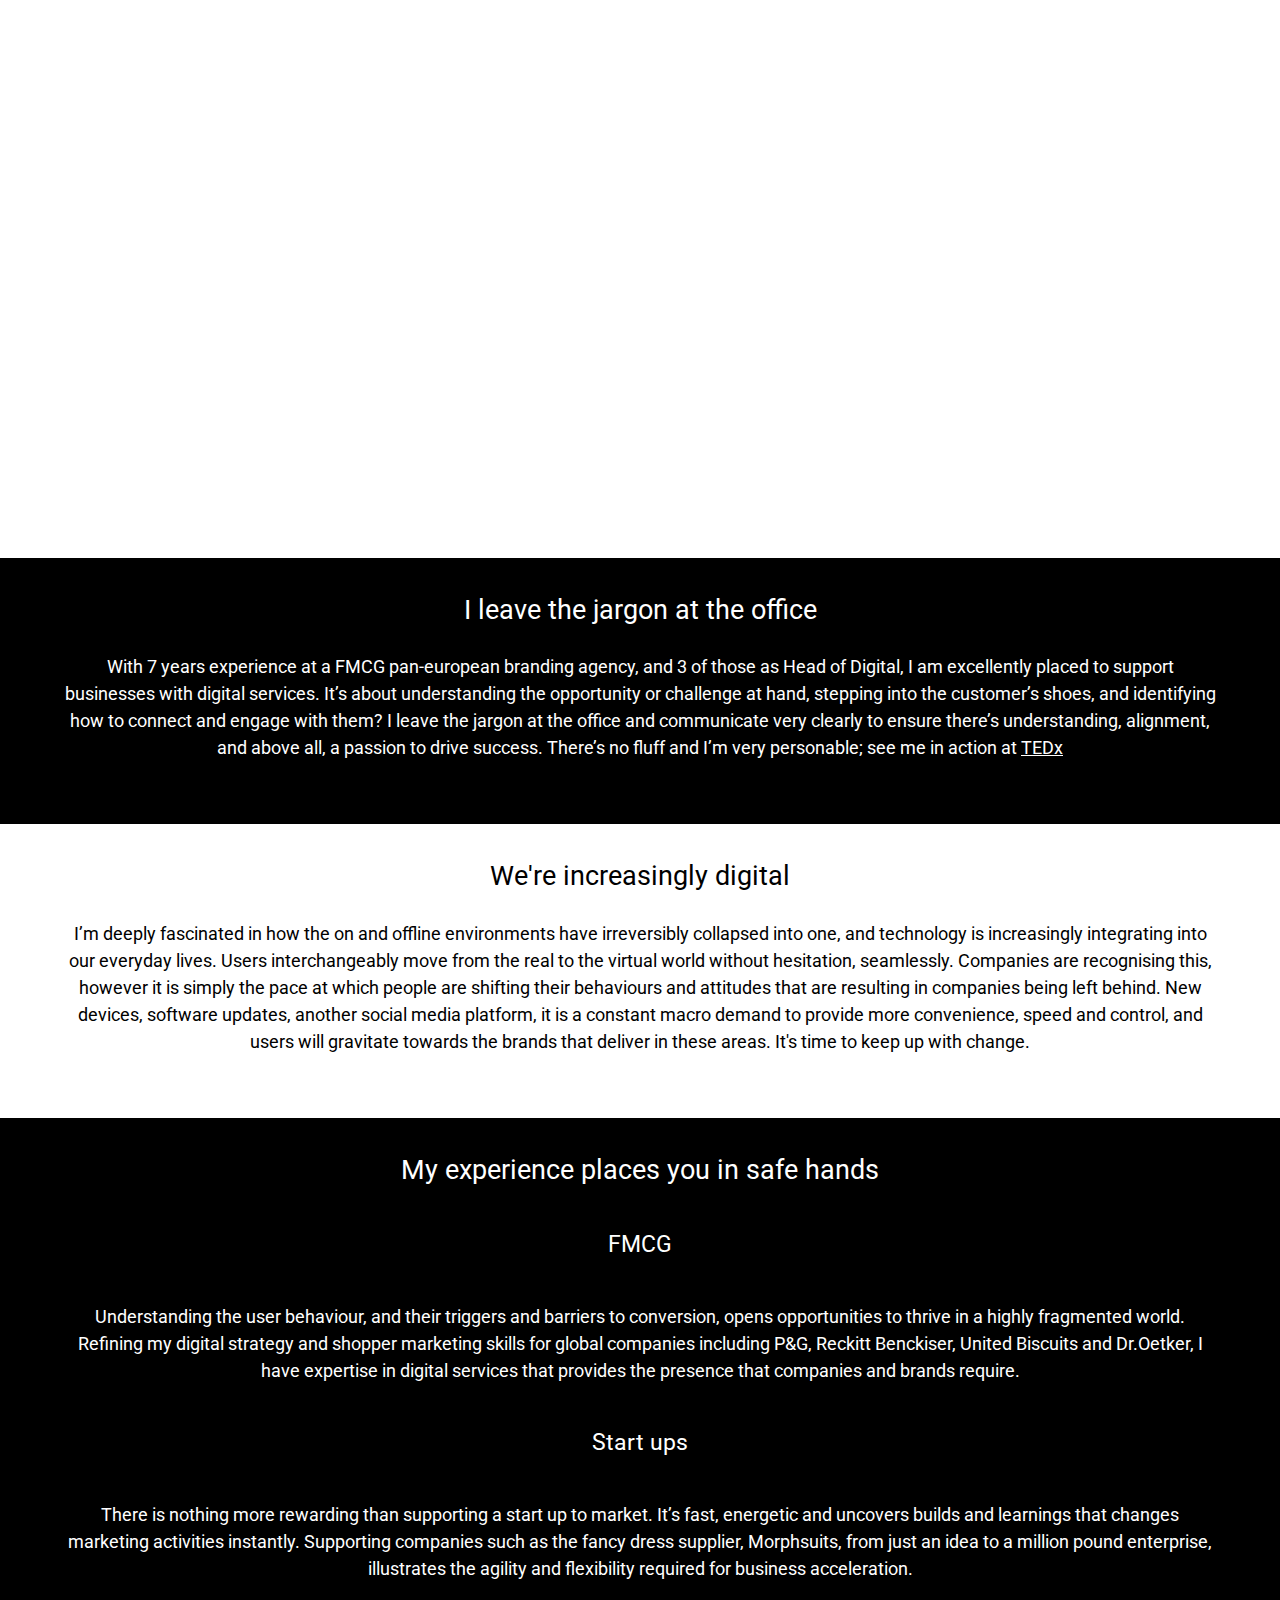
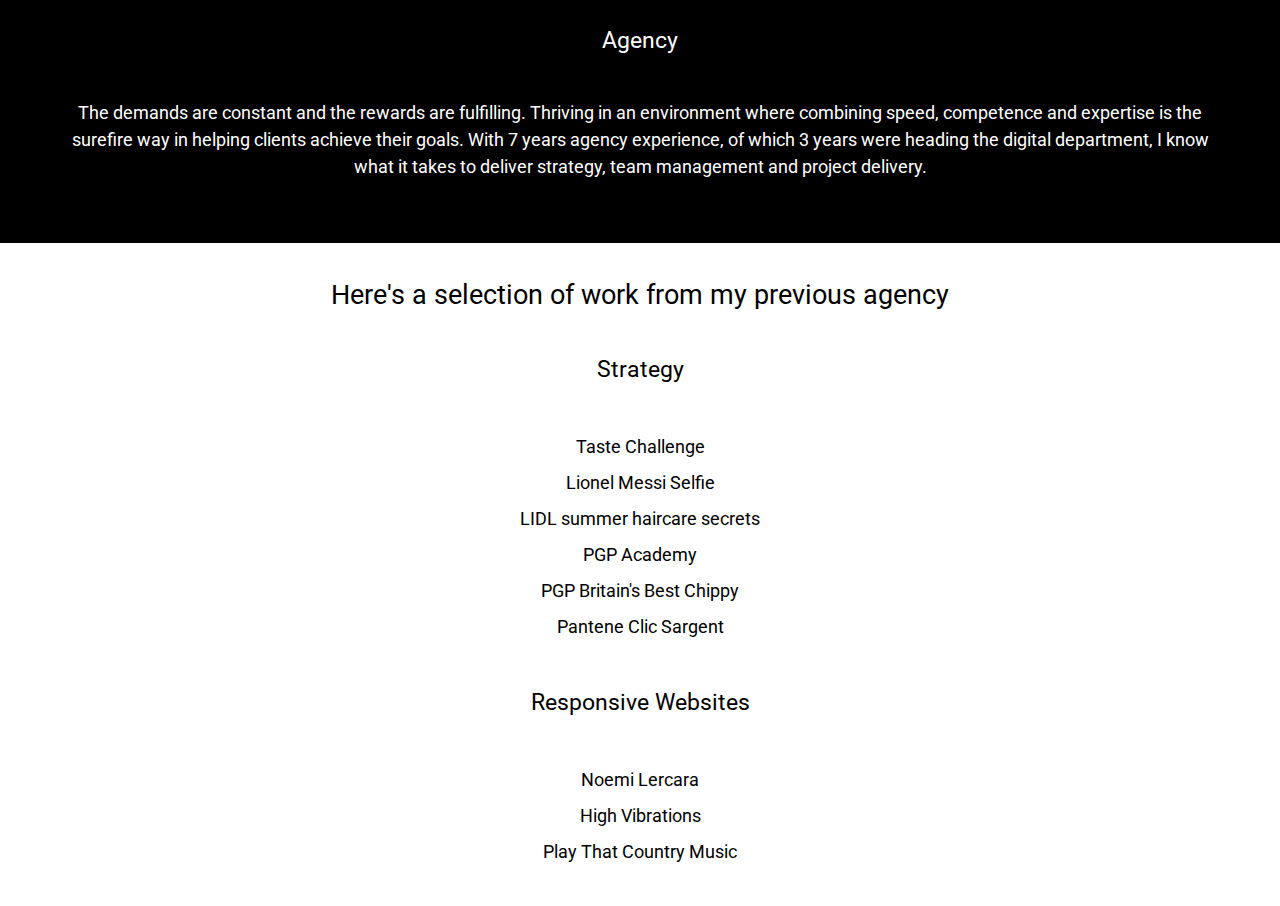
==== commit 4b7e982e: "Ross website updates" ====
--- a/unit_4/index.html
+++ b/unit_4/index.html
@@ -12,14 +12,13 @@
 	<section id="splash">
 		<div>
 			<nav>
-				<a href="#">About</a>
-				<a href="#">Work</a>
-       			<a href="#">Contact</a>
-       	 		<a href="#">Blog</a>
+				<a href="file:///Users/Ross/Desktop/rossmacintyre1.github.io/unit_4/index.html">Home</a>
+				<a href="file:///Users/Ross/Desktop/rossmacintyre1.github.io/unit_4/work.html">Work</a>
+       			<a href="file:///Users/Ross/Desktop/rossmacintyre1.github.io/unit_4/contact.html">Contact</a>
     		</nav>
 			<h1>Ross Macintyre</h1>
 			<section id="slogan">
-				<div>Digital freelance that connect and engage their customers online</div>
+				<h2>Digital freelance that connect and engage their customers online</h2>
 			</section>
 			<ul style="list-style-type:none">
 				<li>Digital strategy</li>
--- a/unit_4/css/style.css
+++ b/unit_4/css/style.css
@@ -49,26 +49,218 @@
 }
 
 #work_splash {
-	background-image: url("https://images.unsplash.com/photo-1441109296207-fd911f7cd5e5?ixlib=rb-0.3.5&q=80&fm=jpg&s=c5009a05adbd6d76342fd84e1338ff38");
+	background-image: url("https://images.unsplash.com/photo-1441906363162-903afd0d3d52?ixlib=rb-0.3.5&q=80&fm=jpg&s=51953479f1ce3812d6fc2bc7d82ecea4");
 	background-size: cover;
 	text-align: center; 
-	color: #fff;
-	padding: 2em;
+	color: #000;
+	padding: 2em;
+}
+
+#project_image {
+  width: 28%;
+  padding-bottom: 1.2em; 
+  padding-left: 1.2em;
+  float: left;
+}
+
+#work_projects {
+	text-align: left;
+	clear: both;
+	padding-top: 1.2em;
+}
+
+#contact_splash {
+	background-image: url("https://images.unsplash.com/photo-1444090542259-0af8fa96557e?ixlib=rb-0.3.5&q=80&fm=jpg&s=96e8f64ddd32f1c2f89ae8f777d48f59");
+	background-size: cover;
+	text-align: center; 
+	clear: both;
+	color: #000;
+	padding: 2em;
+	padding-bottom: 40em;
+}
+
+#contact {
+	background-color: black;
+	text-align: center; 
+	color: #fff;
+	padding: 2em;
+}
+
+#feedback-page{
+	text-align:center;
+}
+
+#form-main{
+	width:100%;
+	float:left;
+	padding-top:0px;
+}
+
+#form-div {
+	background-color:rgba(72,72,72,0.4);
+	padding-left:35px;
+	padding-right:35px;
+	padding-top:35px;
+	padding-bottom:50px;
+	width: 450px;
+	float: left;
+	left: 50%;
+	position: absolute;
+  margin-top:30px;
+	margin-left: -260px;
+  -moz-border-radius: 7px;
+  -webkit-border-radius: 7px;
+}
+
+.feedback-input {
+	color:#3c3c3c;
+	font-family: Helvetica, Arial, sans-serif;
+  font-weight:500;
+	font-size: 18px;
+	border-radius: 0;
+	line-height: 22px;
+	background-color: #fbfbfb;
+	padding: 13px 13px 13px 54px;
+	margin-bottom: 10px;
+	width:100%;
+	-webkit-box-sizing: border-box;
+	-moz-box-sizing: border-box;
+	-ms-box-sizing: border-box;
+	box-sizing: border-box;
+  border: 3px solid rgba(0,0,0,0);
+}
+
+.feedback-input:focus{
+	background: #fff;
+	box-shadow: 0;
+	border: 3px solid #3498db;
+	color: #3498db;
+	outline: none;
+  padding: 13px 13px 13px 54px;
+}
+
+.focused{
+	color:#30aed6;
+	border:#30aed6 solid 3px;
+}
+
+/* Icons ---------------------------------- */
+#name{
+	background-image: url(http://rexkirby.com/kirbyandson/images/name.svg);
+	background-size: 30px 30px;
+	background-position: 11px 8px;
+	background-repeat: no-repeat;
+}
+
+#name:focus{
+	background-image: url(http://rexkirby.com/kirbyandson/images/name.svg);
+	background-size: 30px 30px;
+	background-position: 8px 5px;
+    background-position: 11px 8px;
+	background-repeat: no-repeat;
+}
+
+#email{
+	background-image: url(http://rexkirby.com/kirbyandson/images/email.svg);
+	background-size: 30px 30px;
+	background-position: 11px 8px;
+	background-repeat: no-repeat;
+}
+
+#email:focus{
+	background-image: url(http://rexkirby.com/kirbyandson/images/email.svg);
+	background-size: 30px 30px;
+    background-position: 11px 8px;
+	background-repeat: no-repeat;
+}
+
+#comment{
+	background-image: url(http://rexkirby.com/kirbyandson/images/comment.svg);
+	background-size: 30px 30px;
+	background-position: 11px 8px;
+	background-repeat: no-repeat;
+}
+
+textarea {
+    width: 100%;
+    height: 150px;
+    line-height: 150%;
+    resize:vertical;
+}
+
+input:hover, textarea:hover,
+input:focus, textarea:focus {
+	background-color:white;
+}
+
+#button-blue{
+	font-family: 'Montserrat', Arial, Helvetica, sans-serif;
+	float:left;
+	width: 100%;
+	border: #fbfbfb solid 4px;
+	cursor:pointer;
+	background-color: #3498db;
+	color:white;
+	font-size:24px;
+	padding-top:22px;
+	padding-bottom:22px;
+	-webkit-transition: all 0.3s;
+	-moz-transition: all 0.3s;
+	transition: all 0.3s;
+    margin-top:-4px;
+    font-weight:700;
+}
+
+#button-blue:hover{
+	background-color: rgba(0,0,0,0);
+	color: #0493bd;
+}
+	
+.submit:hover {
+	color: #3498db;
+}
+	
+.ease {
+	width: 0px;
+	height: 74px;
+	background-color: #fbfbfb;
+	-webkit-transition: .3s ease;
+	-moz-transition: .3s ease;
+	-o-transition: .3s ease;
+	-ms-transition: .3s ease;
+	transition: .3s ease;
+}
+
+.submit:hover .ease{
+  width:100%;
+  background-color:white;
+}
+
+@media only screen and (max-width: 580px) {
+	#form-div{
+		left: 3%;
+		margin-right: 3%;
+		width: 88%;
+		margin-left: 0;
+		padding-left: 3%;
+		padding-right: 3%;
+	}
 }
 
 nav {
   	text-align: center;
- 	 margin-top: 1em;
- 	 margin-bottom: 1em;
+ 	margin-top: 1em;
+ 	margin-bottom: 1em;
  }
 
 nav a {
- 	 text-decoration: none;
- 	 color: #fff;
- 	 margin: 1.8em;
+ 	text-decoration: none;
+ 	color: #fff;
+ 	margin: 1.8em;
 }
 
 h1 {
+	text-align: center; 
 	font-size: 6em;
 	line-height: 1.5em;
 }
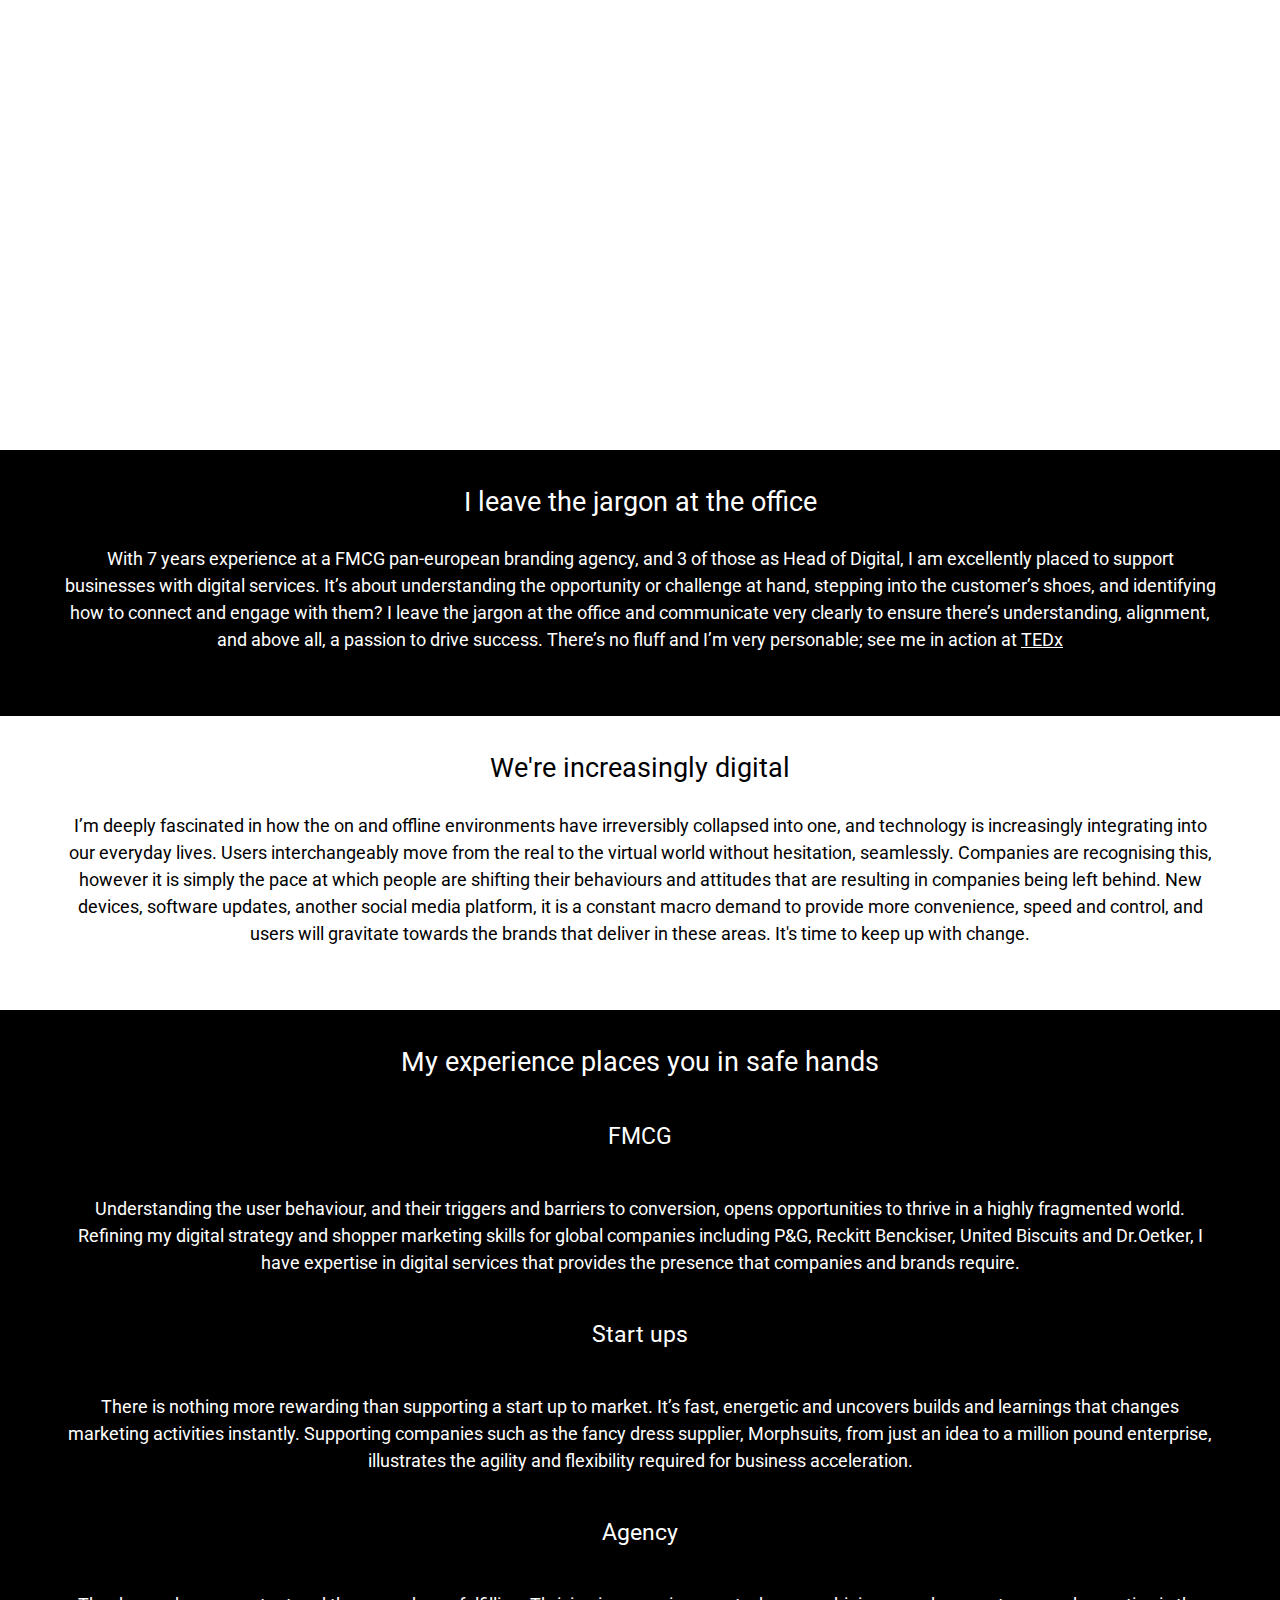
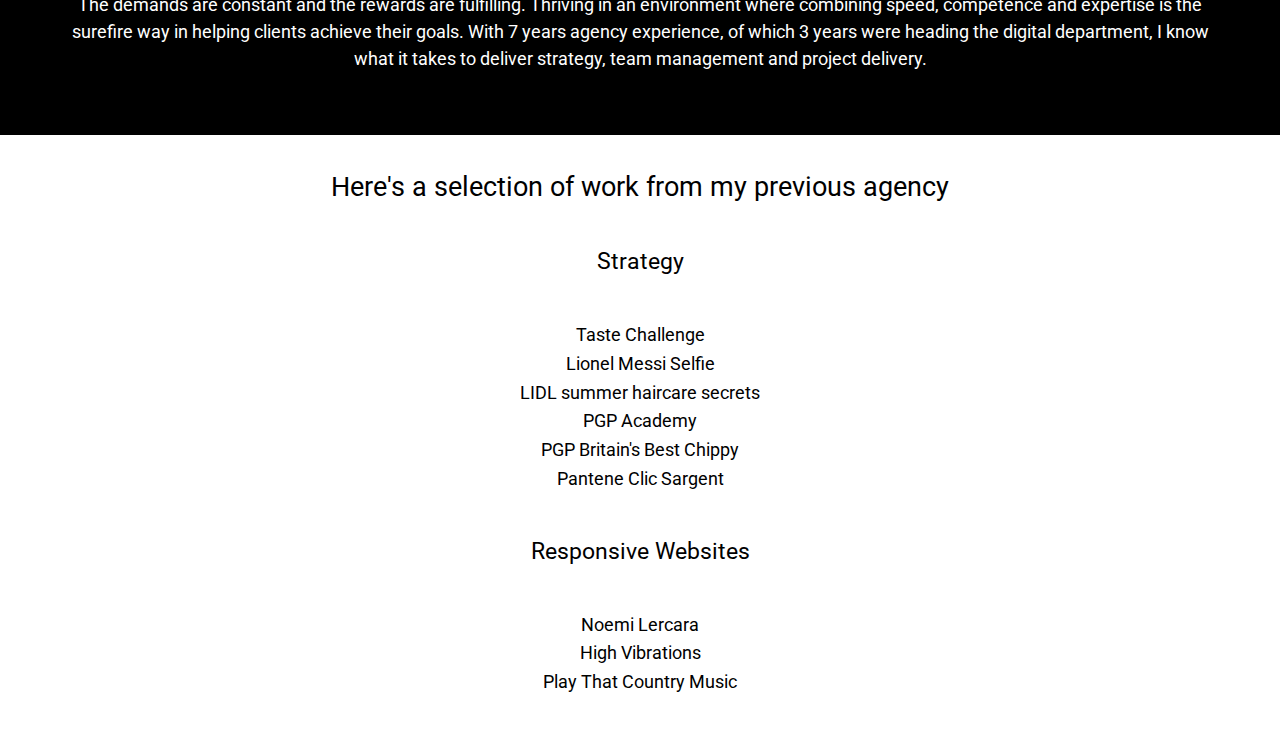
==== commit db3f8f98: "latest amend" ====
--- a/unit_4/index.html
+++ b/unit_4/index.html
@@ -18,7 +18,7 @@
     		</nav>
 			<h1>Ross Macintyre</h1>
 			<section id="slogan">
-				<h2>Digital freelance that connect and engage their customers online</h2>
+				<h2>Freelance that unleashes digital strategy</h2>
 			</section>
 			<ul style="list-style-type:none">
 				<li>Digital strategy</li>
--- a/unit_4/css/style.css
+++ b/unit_4/css/style.css
@@ -7,13 +7,13 @@
 }
 
 #slogan {
-	padding: 1.2em;
+	padding: 1em;
 	font-size: 1.5em;
 	line-height: 1.2em;
 }
 
 #splash {
-	background-image: url("https://images.unsplash.com/photo-1444418776041-9c7e33cc5a9c?ixlib=rb-0.3.5&q=80&fm=jpg&s=ca31f52bedf3f86e351c8c52739afcd8");
+	background-image: url("https://images.unsplash.com/photo-1432821596592-e2c18b78144f?ixlib=rb-0.3.5&q=80&fm=jpg&s=61f10e9ca87db4ebbb89ee7354153e02");
 	background-size: cover;
 	text-align: center; 
 	color: #fff;
@@ -86,167 +86,6 @@
 	padding: 2em;
 }
 
-#feedback-page{
-	text-align:center;
-}
-
-#form-main{
-	width:100%;
-	float:left;
-	padding-top:0px;
-}
-
-#form-div {
-	background-color:rgba(72,72,72,0.4);
-	padding-left:35px;
-	padding-right:35px;
-	padding-top:35px;
-	padding-bottom:50px;
-	width: 450px;
-	float: left;
-	left: 50%;
-	position: absolute;
-  margin-top:30px;
-	margin-left: -260px;
-  -moz-border-radius: 7px;
-  -webkit-border-radius: 7px;
-}
-
-.feedback-input {
-	color:#3c3c3c;
-	font-family: Helvetica, Arial, sans-serif;
-  font-weight:500;
-	font-size: 18px;
-	border-radius: 0;
-	line-height: 22px;
-	background-color: #fbfbfb;
-	padding: 13px 13px 13px 54px;
-	margin-bottom: 10px;
-	width:100%;
-	-webkit-box-sizing: border-box;
-	-moz-box-sizing: border-box;
-	-ms-box-sizing: border-box;
-	box-sizing: border-box;
-  border: 3px solid rgba(0,0,0,0);
-}
-
-.feedback-input:focus{
-	background: #fff;
-	box-shadow: 0;
-	border: 3px solid #3498db;
-	color: #3498db;
-	outline: none;
-  padding: 13px 13px 13px 54px;
-}
-
-.focused{
-	color:#30aed6;
-	border:#30aed6 solid 3px;
-}
-
-/* Icons ---------------------------------- */
-#name{
-	background-image: url(http://rexkirby.com/kirbyandson/images/name.svg);
-	background-size: 30px 30px;
-	background-position: 11px 8px;
-	background-repeat: no-repeat;
-}
-
-#name:focus{
-	background-image: url(http://rexkirby.com/kirbyandson/images/name.svg);
-	background-size: 30px 30px;
-	background-position: 8px 5px;
-    background-position: 11px 8px;
-	background-repeat: no-repeat;
-}
-
-#email{
-	background-image: url(http://rexkirby.com/kirbyandson/images/email.svg);
-	background-size: 30px 30px;
-	background-position: 11px 8px;
-	background-repeat: no-repeat;
-}
-
-#email:focus{
-	background-image: url(http://rexkirby.com/kirbyandson/images/email.svg);
-	background-size: 30px 30px;
-    background-position: 11px 8px;
-	background-repeat: no-repeat;
-}
-
-#comment{
-	background-image: url(http://rexkirby.com/kirbyandson/images/comment.svg);
-	background-size: 30px 30px;
-	background-position: 11px 8px;
-	background-repeat: no-repeat;
-}
-
-textarea {
-    width: 100%;
-    height: 150px;
-    line-height: 150%;
-    resize:vertical;
-}
-
-input:hover, textarea:hover,
-input:focus, textarea:focus {
-	background-color:white;
-}
-
-#button-blue{
-	font-family: 'Montserrat', Arial, Helvetica, sans-serif;
-	float:left;
-	width: 100%;
-	border: #fbfbfb solid 4px;
-	cursor:pointer;
-	background-color: #3498db;
-	color:white;
-	font-size:24px;
-	padding-top:22px;
-	padding-bottom:22px;
-	-webkit-transition: all 0.3s;
-	-moz-transition: all 0.3s;
-	transition: all 0.3s;
-    margin-top:-4px;
-    font-weight:700;
-}
-
-#button-blue:hover{
-	background-color: rgba(0,0,0,0);
-	color: #0493bd;
-}
-	
-.submit:hover {
-	color: #3498db;
-}
-	
-.ease {
-	width: 0px;
-	height: 74px;
-	background-color: #fbfbfb;
-	-webkit-transition: .3s ease;
-	-moz-transition: .3s ease;
-	-o-transition: .3s ease;
-	-ms-transition: .3s ease;
-	transition: .3s ease;
-}
-
-.submit:hover .ease{
-  width:100%;
-  background-color:white;
-}
-
-@media only screen and (max-width: 580px) {
-	#form-div{
-		left: 3%;
-		margin-right: 3%;
-		width: 88%;
-		margin-left: 0;
-		padding-left: 3%;
-		padding-right: 3%;
-	}
-}
-
 nav {
   	text-align: center;
  	margin-top: 1em;
@@ -261,7 +100,7 @@
 
 h1 {
 	text-align: center; 
-	font-size: 6em;
+	font-size: 5em;
 	line-height: 1.5em;
 }
 
@@ -282,9 +121,36 @@
 
 li {
     float: center;
-    padding: 0.5em;
+    padding: 0.3em;
 }
 
 a {
     color: #fff;
 }
+
+@media only screen and (max-width: 480px) {
+ #slogan {
+	padding: .5em;
+}
+
+  h1 {
+  	font-size: 3em;
+  	line-height: 1.2em;
+  }
+  h2 {
+  	font-size: 1em;
+  	line-height: 1.2em;
+  	margin: 0 1em 1em;
+  }
+  h3 {	
+  	font-size: .8em;
+  	margin: 1em 0 1em 0;
+  }
+  nav a {
+    margin: 0 1em 1em;
+  }
+  p, li {
+  	font-size: .9em;
+  	 padding: 0.3em;
+  }
+}
